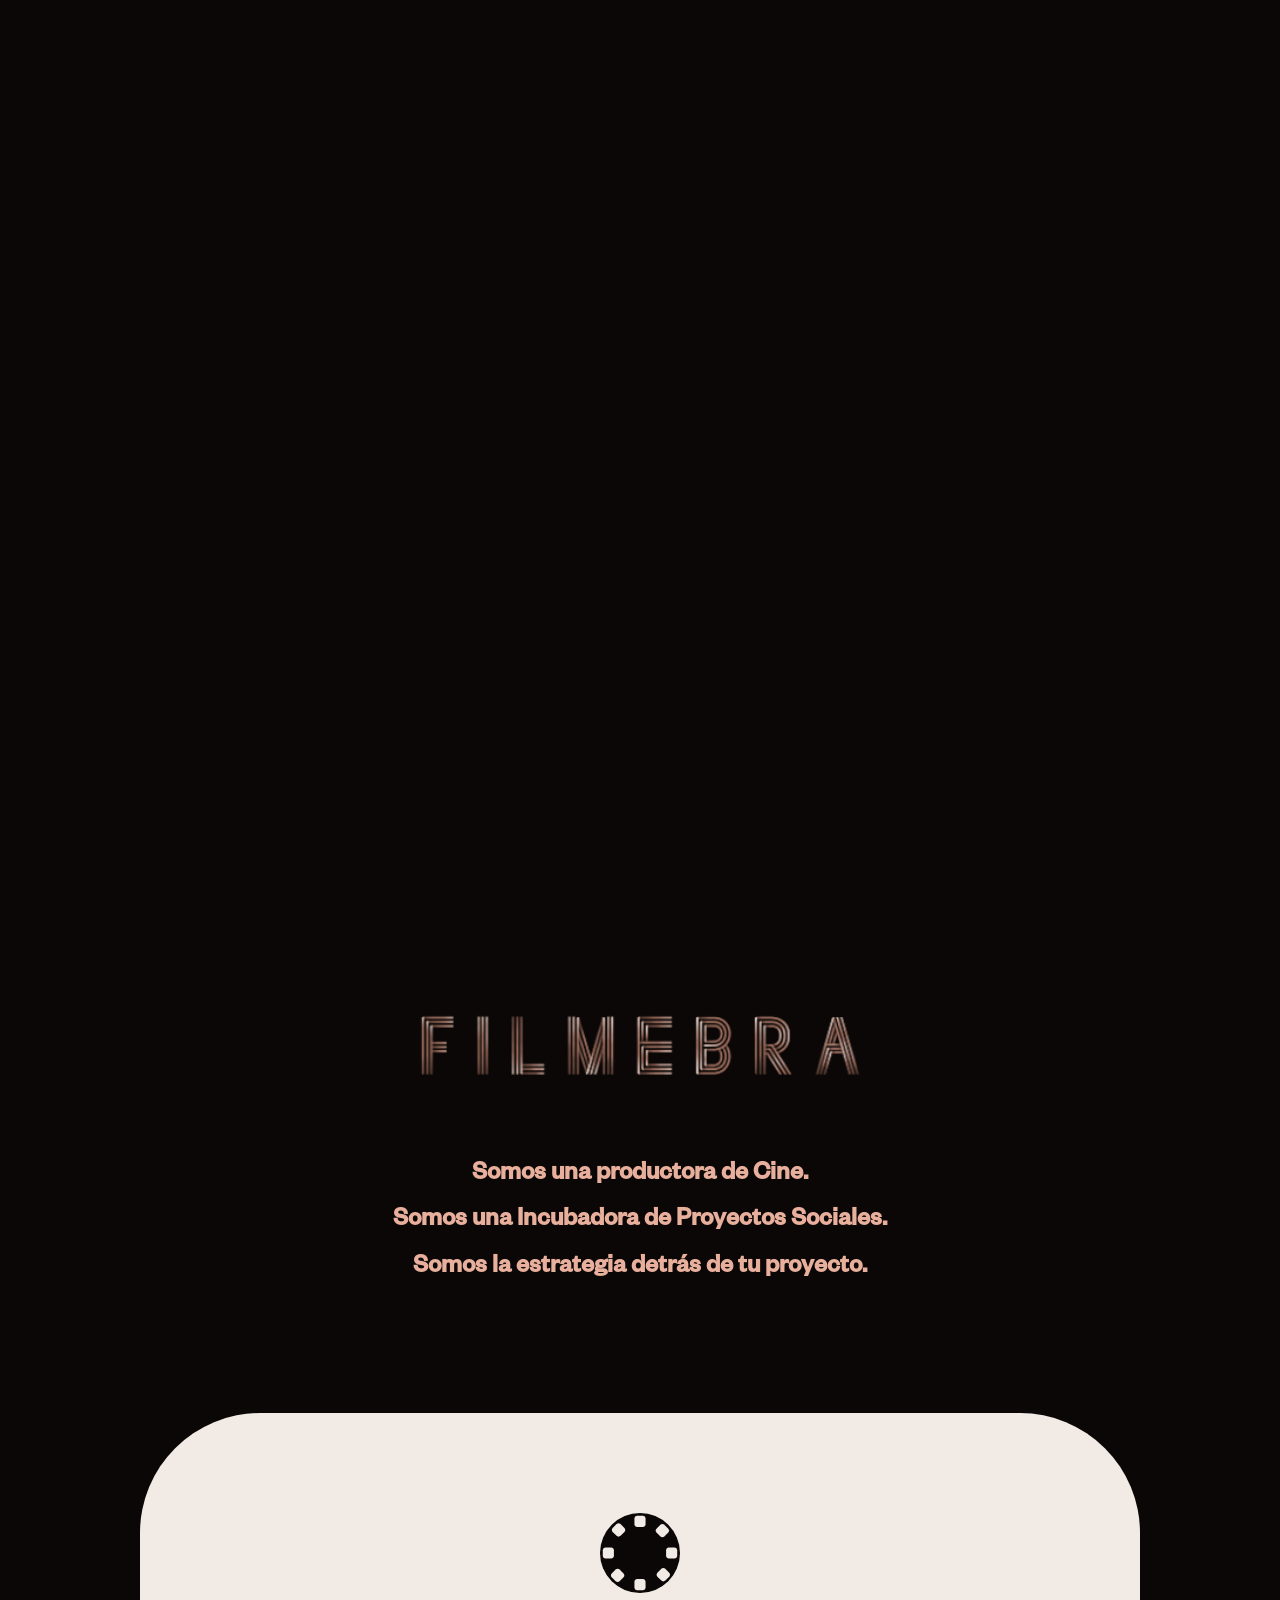
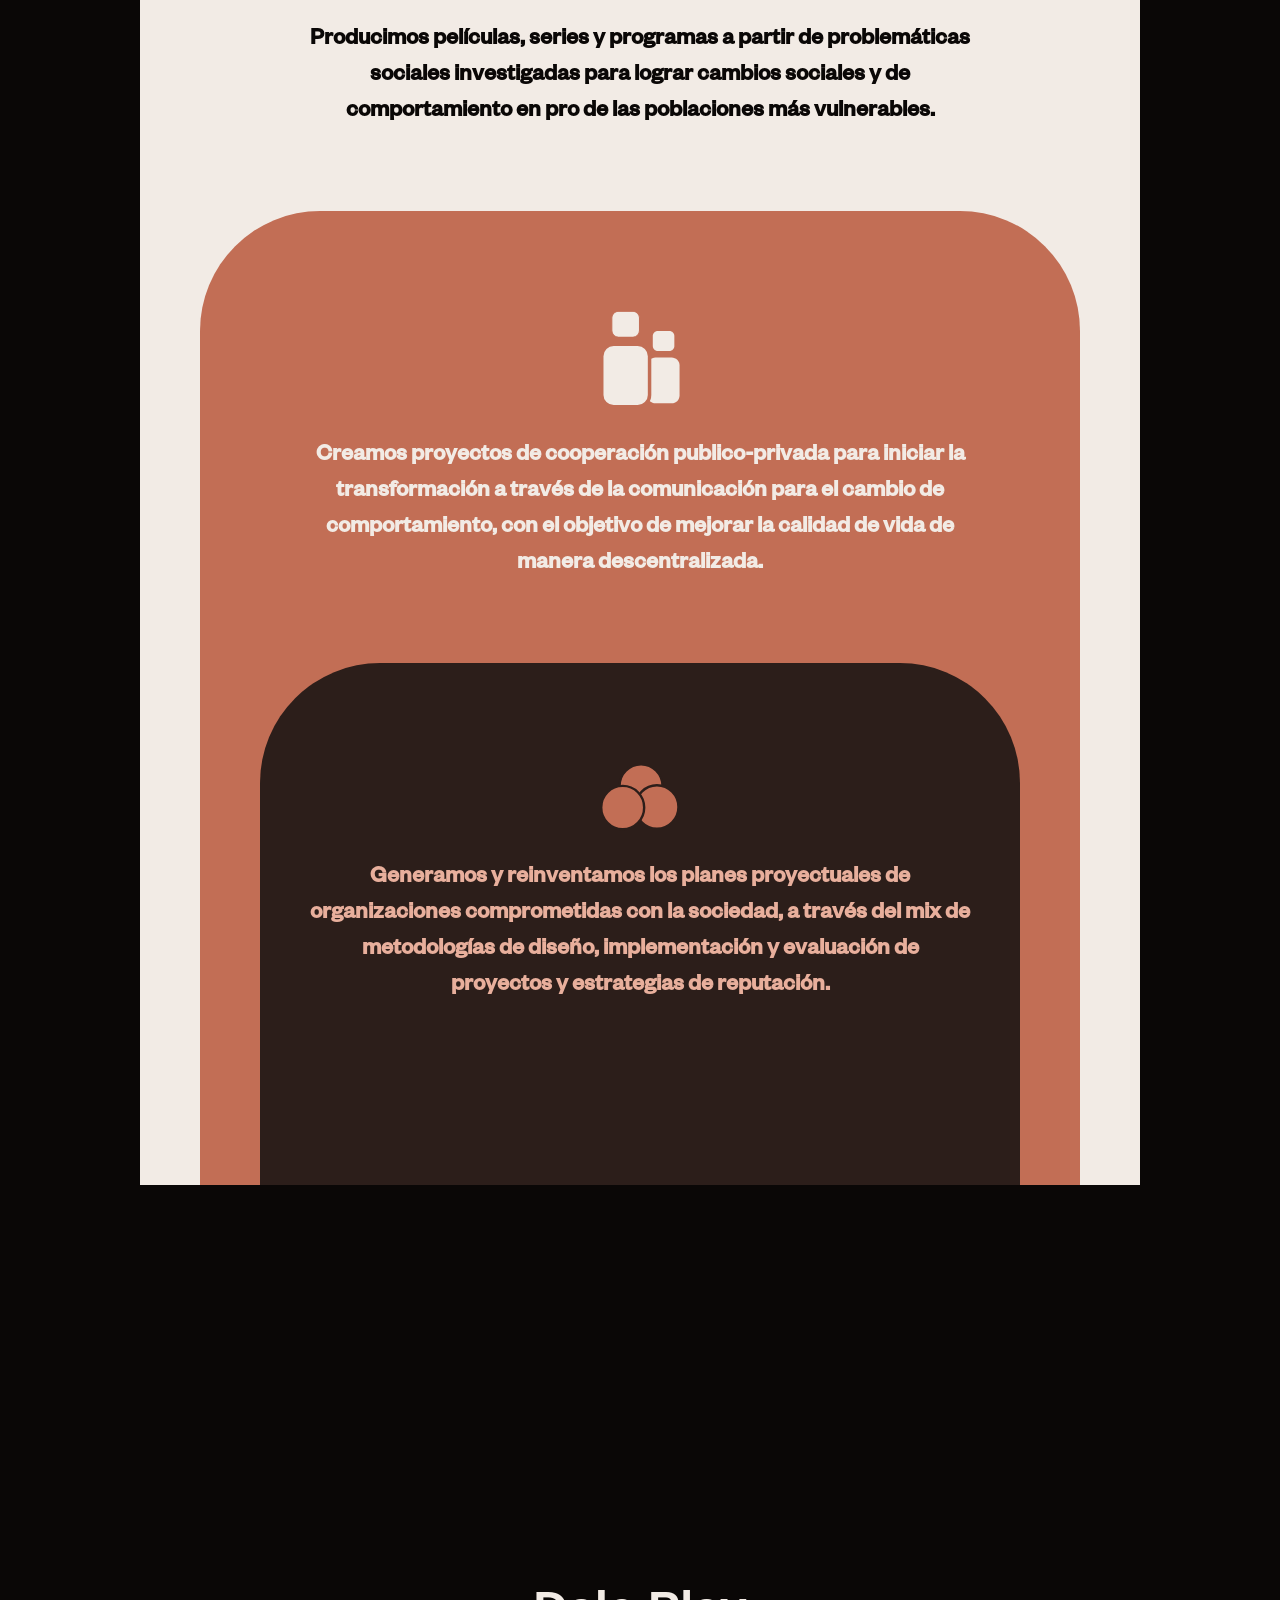
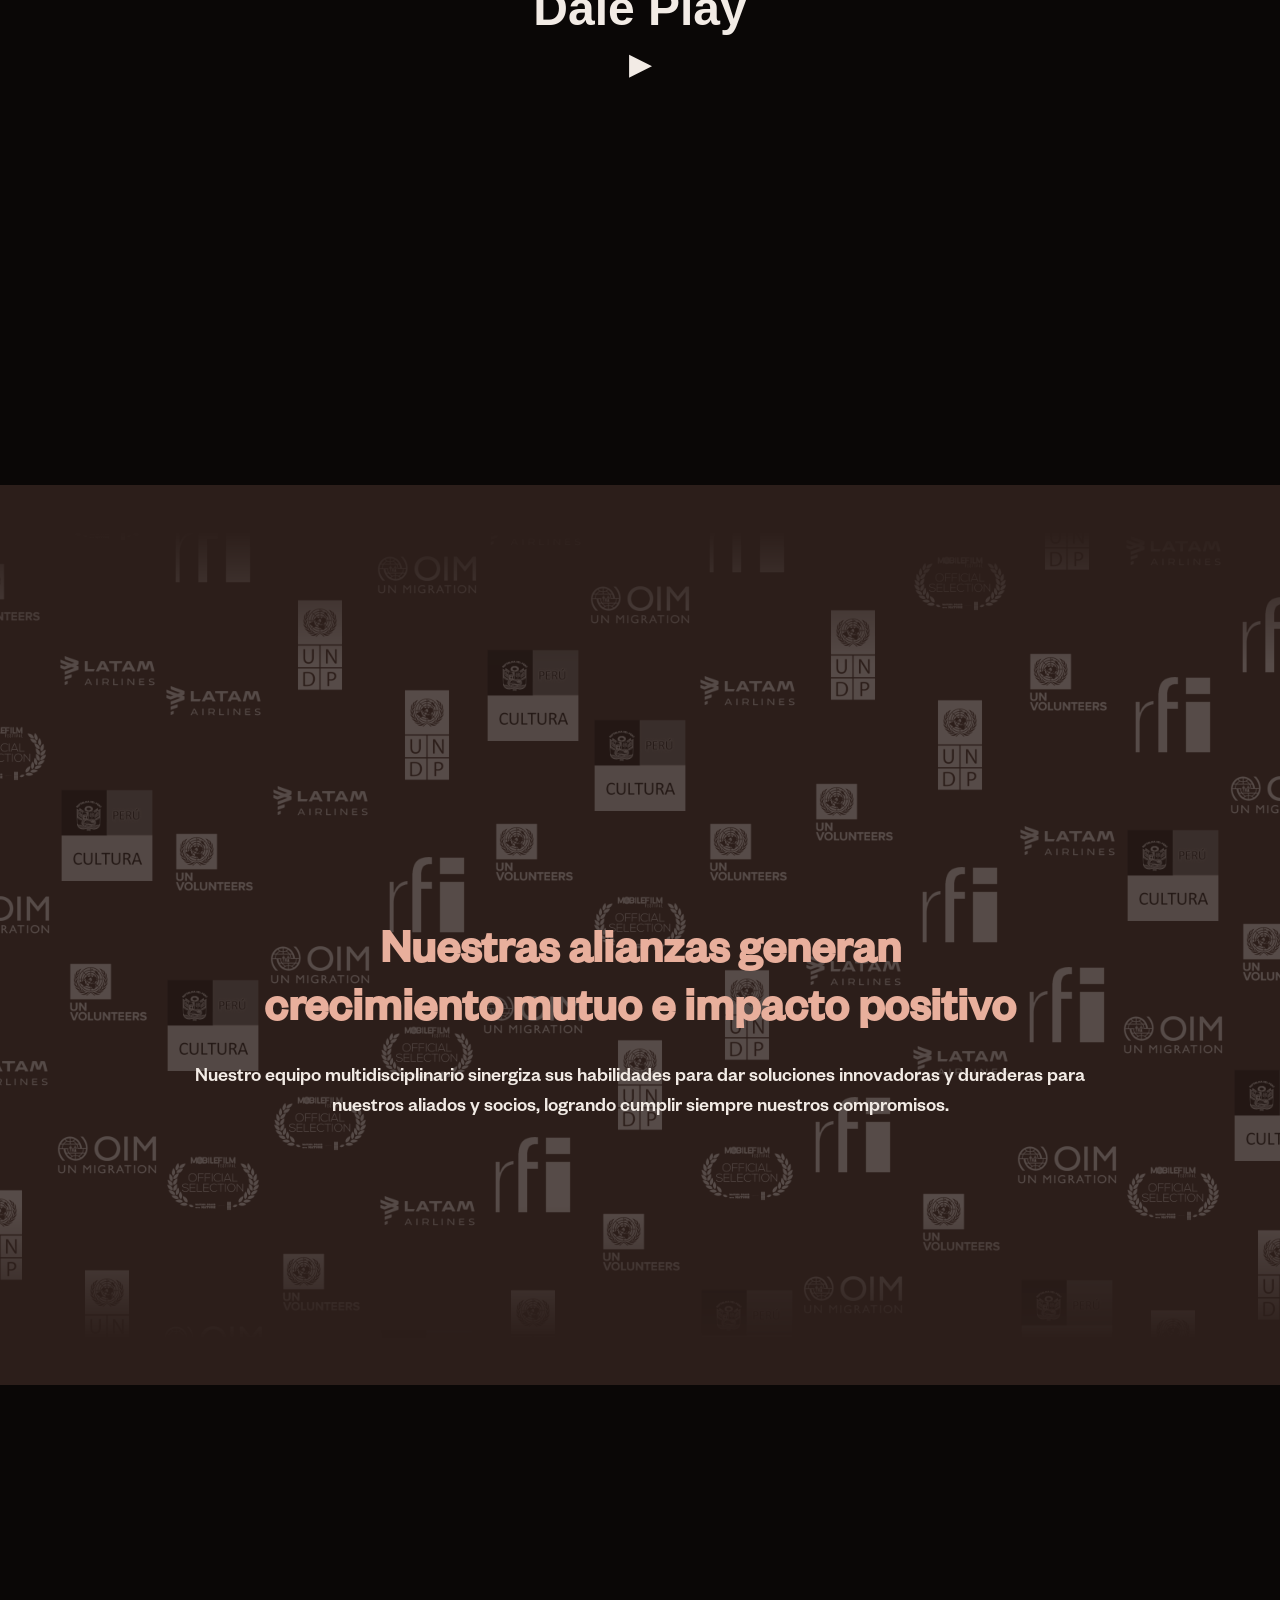
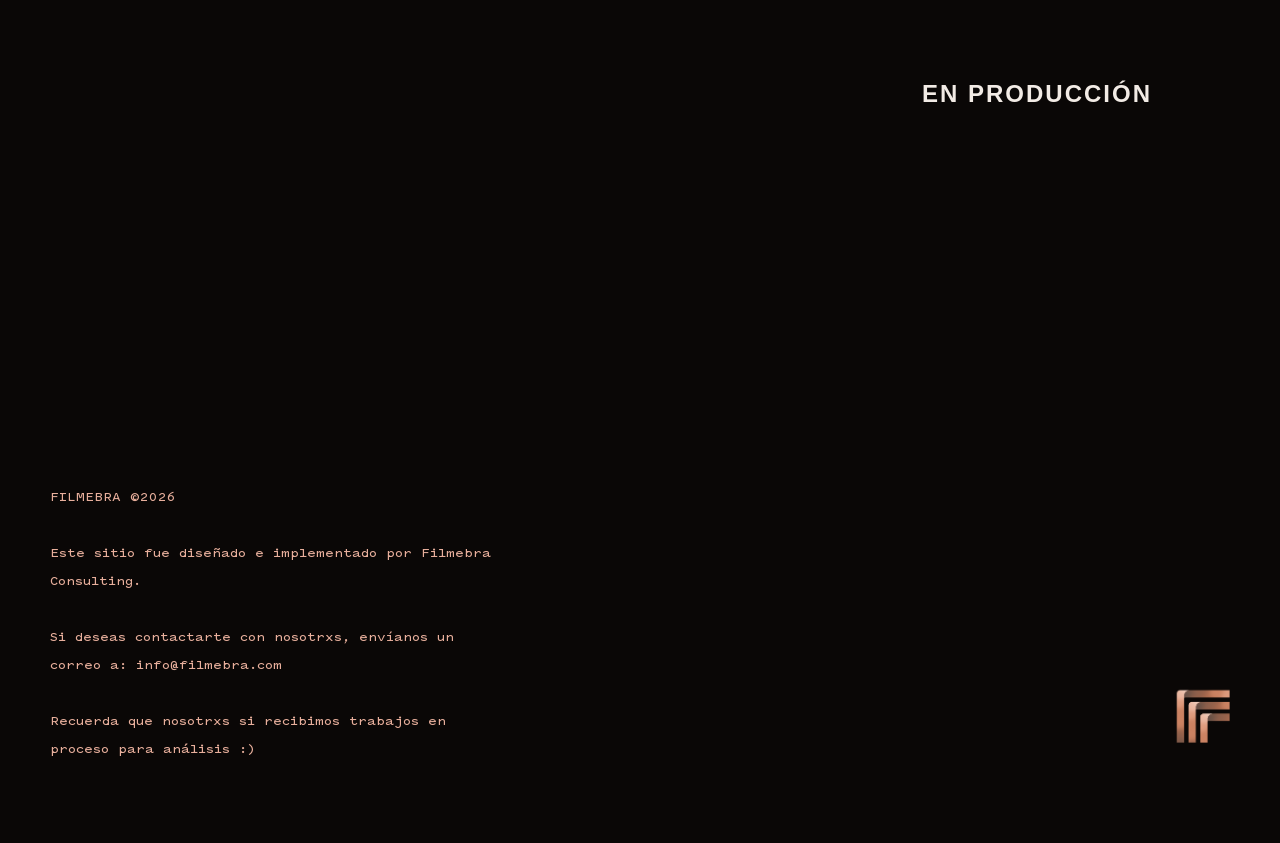
==== index.html @ 4e1dead5 "Update index.html" ====
<!DOCTYPE html>
<html lang="es">
<head>
    <meta charset="UTF-8">
    <meta name="viewport" content="width=device-width, initial-scale=1.0">
    <title>Filmebra</title>
    <link rel="icon" type="image/svg+xml" href="assets/images/logo-filmebra-small.svg">
    <link rel="stylesheet" href="css/style.css">
</head>
<body>

    <!-- S1: Video Loop Animación Logo -->
    <section id="s1" class="fullscreen">
        <video autoplay loop muted playsinline class="bg-video">
            <source src="assets/videos/s1-loop-logo.mp4" type="video/mp4">
        </video>
    </section>

    <!-- S2 y S3: Manifiesto y Cintas Anidadas (Rectángulos redondeados) -->
    <section id="s2-s3">
        <!-- S2 -->
        <div class="s2-content">
            <img src="assets/images/logo-filmebra-largo.svg" alt="Filmebra Logo Principal" class="main-logo-img">
            <div class="s2-text">
                <p>Somos una productora de Cine.</p>
                <p>Somos una Incubadora de Proyectos Sociales.</p>
                <p>Somos la estrategia detrás de tu proyecto.</p>
            </div>
        </div>

        <!-- S3: Las Cintas -->
        <div class="s3-cintas-container">
            <!-- Cinta Blanca (Base) -->
            <div class="cinta white-cinta">
                <div class="cinta-content">
                    <img src="assets/images/icon-reel.svg" alt="Reel" class="spin-icon">
                    <p>Producimos películas, series y programas a partir de problemáticas sociales investigadas para lograr cambios sociales y de comportamiento en pro de las poblaciones más vulnerables.</p>
                </div>
                
                <!-- Cinta Naranja (Vive dentro de la blanca) -->
                <div class="cinta orange-cinta">
                    <div class="cinta-content">
                        <img src="assets/images/icon-people.svg" alt="People" class="static-icon">
                        <p>Creamos proyectos de cooperación publico-privada para iniciar la transformación a través de la comunicación para el cambio de comportamiento, con el objetivo de mejorar la calidad de vida de manera descentralizada.</p>
                    </div>

                    <!-- Cinta Marrón (Vive dentro de la naranja) -->
                    <div class="cinta brown-cinta">
                        <div class="cinta-content pb-extra">
                            <img src="assets/images/icon-circles.svg" alt="Circles" class="static-icon">
                            <p>Generamos y reinventamos los planes proyectuales de organizaciones comprometidas con la sociedad, a través del mix de metodologías de diseño, implementación y evaluación de proyectos y estrategias de reputación.</p>
                        </div>
                    </div>
                </div>
            </div>
        </div>
    </section>

<!-- S4: El Reel Principal -->
<section id="s4" class="fullscreen">
    <div id="s4-overlay" class="reel-overlay">
        <div class="play-button-container">
            <h2 class="play-text">Dale Play</h2>
            <span class="play-icon">▶</span>
        </div>
    </div>
    <!-- Añadimos 'controls' aquí -->
    <video id="reel-video" class="bg-video" playsinline controls>
        <source src="assets/videos/s4-reel.mp4" type="video/mp4">
    </video>
</section>

    <!-- S5: Alianzas (Lluvia de 13 Logos cortados al borde) -->
    <section id="s5">
        <div class="logos-rain-container">
            <div class="rain-track track-1">
                <img src="assets/images/l1.png"><img src="assets/images/l2.png"><img src="assets/images/l3.png"><img src="assets/images/l4.png"><img src="assets/images/l5.png"><img src="assets/images/l6.png"><img src="assets/images/l7.png">
                <img src="assets/images/l1.png"><img src="assets/images/l2.png"><img src="assets/images/l3.png"><img src="assets/images/l4.png"><img src="assets/images/l5.png"><img src="assets/images/l6.png"><img src="assets/images/l7.png">
            </div>
            <div class="rain-track track-2">
                <img src="assets/images/l3.png"><img src="assets/images/l5.png"><img src="assets/images/l7.png"><img src="assets/images/l2.png"><img src="assets/images/l4.png"><img src="assets/images/l6.png"><img src="assets/images/l1.png">
                <img src="assets/images/l3.png"><img src="assets/images/l5.png"><img src="assets/images/l7.png"><img src="assets/images/l2.png"><img src="assets/images/l4.png"><img src="assets/images/l6.png"><img src="assets/images/l1.png">
            </div>
            <div class="rain-track track-3">
                <img src="assets/images/l6.png"><img src="assets/images/l1.png"><img src="assets/images/l5.png"><img src="assets/images/l2.png"><img src="assets/images/l7.png"><img src="assets/images/l3.png"><img src="assets/images/l4.png">
                <img src="assets/images/l6.png"><img src="assets/images/l1.png"><img src="assets/images/l5.png"><img src="assets/images/l2.png"><img src="assets/images/l7.png"><img src="assets/images/l3.png"><img src="assets/images/l4.png">
            </div>
            <div class="rain-track track-4">
                <img src="assets/images/l7.png"><img src="assets/images/l6.png"><img src="assets/images/l5.png"><img src="assets/images/l4.png"><img src="assets/images/l3.png"><img src="assets/images/l2.png"><img src="assets/images/l1.png">
                <img src="assets/images/l7.png"><img src="assets/images/l6.png"><img src="assets/images/l5.png"><img src="assets/images/l4.png"><img src="assets/images/l3.png"><img src="assets/images/l2.png"><img src="assets/images/l1.png">
            </div>
            <div class="rain-track track-5">
                <img src="assets/images/l2.png"><img src="assets/images/l4.png"><img src="assets/images/l6.png"><img src="assets/images/l1.png"><img src="assets/images/l3.png"><img src="assets/images/l5.png"><img src="assets/images/l7.png">
                <img src="assets/images/l2.png"><img src="assets/images/l4.png"><img src="assets/images/l6.png"><img src="assets/images/l1.png"><img src="assets/images/l3.png"><img src="assets/images/l5.png"><img src="assets/images/l7.png">
            </div>
            <div class="rain-track track-6">
                <img src="assets/images/l5.png"><img src="assets/images/l7.png"><img src="assets/images/l2.png"><img src="assets/images/l4.png"><img src="assets/images/l1.png"><img src="assets/images/l6.png"><img src="assets/images/l3.png">
                <img src="assets/images/l5.png"><img src="assets/images/l7.png"><img src="assets/images/l2.png"><img src="assets/images/l4.png"><img src="assets/images/l1.png"><img src="assets/images/l6.png"><img src="assets/images/l3.png">
            </div>
            <div class="rain-track track-7">
                <img src="assets/images/l1.png"><img src="assets/images/l4.png"><img src="assets/images/l7.png"><img src="assets/images/l3.png"><img src="assets/images/l6.png"><img src="assets/images/l2.png"><img src="assets/images/l5.png">
                <img src="assets/images/l1.png"><img src="assets/images/l4.png"><img src="assets/images/l7.png"><img src="assets/images/l3.png"><img src="assets/images/l6.png"><img src="assets/images/l2.png"><img src="assets/images/l5.png">
            </div>
            <div class="rain-track track-8">
                <img src="assets/images/l4.png"><img src="assets/images/l1.png"><img src="assets/images/l5.png"><img src="assets/images/l2.png"><img src="assets/images/l6.png"><img src="assets/images/l3.png"><img src="assets/images/l7.png">
                <img src="assets/images/l4.png"><img src="assets/images/l1.png"><img src="assets/images/l5.png"><img src="assets/images/l2.png"><img src="assets/images/l6.png"><img src="assets/images/l3.png"><img src="assets/images/l7.png">
            </div>
            <div class="rain-track track-9">
                <img src="assets/images/l3.png"><img src="assets/images/l6.png"><img src="assets/images/l2.png"><img src="assets/images/l5.png"><img src="assets/images/l1.png"><img src="assets/images/l4.png"><img src="assets/images/l7.png">
                <img src="assets/images/l3.png"><img src="assets/images/l6.png"><img src="assets/images/l2.png"><img src="assets/images/l5.png"><img src="assets/images/l1.png"><img src="assets/images/l4.png"><img src="assets/images/l7.png">
            </div>
            <div class="rain-track track-10">
                <img src="assets/images/l7.png"><img src="assets/images/l3.png"><img src="assets/images/l6.png"><img src="assets/images/l1.png"><img src="assets/images/l5.png"><img src="assets/images/l2.png"><img src="assets/images/l4.png">
                <img src="assets/images/l7.png"><img src="assets/images/l3.png"><img src="assets/images/l6.png"><img src="assets/images/l1.png"><img src="assets/images/l5.png"><img src="assets/images/l2.png"><img src="assets/images/l4.png">
            </div>
            <div class="rain-track track-11">
                <img src="assets/images/l6.png"><img src="assets/images/l2.png"><img src="assets/images/l5.png"><img src="assets/images/l1.png"><img src="assets/images/l4.png"><img src="assets/images/l7.png"><img src="assets/images/l3.png">
                <img src="assets/images/l6.png"><img src="assets/images/l2.png"><img src="assets/images/l5.png"><img src="assets/images/l1.png"><img src="assets/images/l4.png"><img src="assets/images/l7.png"><img src="assets/images/l3.png">
            </div>
            <div class="rain-track track-12">
                <img src="assets/images/l2.png"><img src="assets/images/l5.png"><img src="assets/images/l1.png"><img src="assets/images/l7.png"><img src="assets/images/l4.png"><img src="assets/images/l3.png"><img src="assets/images/l6.png">
                <img src="assets/images/l2.png"><img src="assets/images/l5.png"><img src="assets/images/l1.png"><img src="assets/images/l7.png"><img src="assets/images/l4.png"><img src="assets/images/l3.png"><img src="assets/images/l6.png">
            </div>
            <div class="rain-track track-13">
                <img src="assets/images/l5.png"><img src="assets/images/l1.png"><img src="assets/images/l4.png"><img src="assets/images/l2.png"><img src="assets/images/l7.png"><img src="assets/images/l6.png"><img src="assets/images/l3.png">
                <img src="assets/images/l5.png"><img src="assets/images/l1.png"><img src="assets/images/l4.png"><img src="assets/images/l2.png"><img src="assets/images/l7.png"><img src="assets/images/l6.png"><img src="assets/images/l3.png">
            </div>
        </div>
        
        <div class="s5-title-container">
            <h2 class="s5-title">Nuestras alianzas generan<br>crecimiento mutuo e impacto positivo</h2>
            <p class="s5-subtitle">Nuestro equipo multidisciplinario sinergiza sus habilidades para dar soluciones innovadoras y duraderas para nuestros aliados y socios, logrando cumplir siempre nuestros compromisos.</p>
        </div>
    </section>

    <!-- S6: Footer y Video -->
    <section id="s6">
        <div id="s6a">
            <video autoplay loop muted playsinline class="bg-video">
                <source src="assets/videos/s6-bts-loop.mp4" type="video/mp4">
            </video>
            <h2 class="en-produccion-text">EN PRODUCCIÓN</h2>
        </div>
        <div id="s6b">
            <div class="footer-content">
                <p>FILMEBRA ©2026<br><br>
                Este sitio fue diseñado e implementado por Filmebra<br>Consulting.<br><br>
                Si deseas contactarte con nosotrxs, envíanos un<br>
                correo a: info@filmebra.com<br><br>
                Recuerda que nosotrxs si recibimos trabajos en<br>proceso para análisis :)</p>
            </div>
            <img src="assets/images/logo-filmebra-small.svg" alt="Filmebra Logo" class="footer-logo">
        </div>
    </section>

    <script src="js/main.js"></script>
</body>
</html>
---- css/style.css ----
/* --- VARIABLES DE COLOR --- */
:root {
    --c-orange: #C26E55;
    --c-peach: #E8AF9C;
    --c-black-dark: #0A0706;
    --c-brown-dark: #2C1E1A;
    --c-cream: #F2EBE5;
}

/* --- IMPORTACIÓN DE FUENTES EXACTAS --- */
@font-face { font-family: 'Founders Grotesk'; src: url('../assets/fonts/FoundersGrotesk-Medium.otf') format('opentype'); font-weight: 500; }
@font-face { font-family: 'Neue Haas Grotesk'; src: url('../assets/fonts/NeueHaasDisplayMediu.ttf') format('truetype'); font-weight: 500; }
@font-face { font-family: 'Pitch Sans'; src: url('../assets/fonts/PitchSans-SemiBold.ttf') format('truetype'); font-weight: 600; }

/* --- RESET Y ESTILOS GLOBALES --- */
* { margin: 0; padding: 0; box-sizing: border-box; }
body {
    background-color: var(--c-black-dark); color: var(--c-cream);
    font-family: 'Founders Grotesk', sans-serif; overflow-x: hidden;
}
.fullscreen { height: 100vh; width: 100vw; position: relative; }
.bg-video { width: 100%; height: 100%; object-fit: cover; }

/* --- S2 y S3: MANIFIESTO Y CINTAS ANIDADAS (RECTÁNGULOS REDONDEADOS) --- */
#s2-s3 { background-color: var(--c-black-dark); text-align: center; padding-top: 10vh; }
.s2-content { margin-bottom: 120px; }

/* Logo S2 más grande y centrado */
.main-logo-img { max-width: 90%; width: 450px; margin-bottom: 50px; display: block; margin-left: auto; margin-right: auto; }

/* Texto S2 proporcionado a tu referencia (más grande y bold) */
.s2-text p { font-size: 26px; line-height: 1.8; color: var(--c-peach); font-weight: 600; }

/* Contenedor un poco más ancho para albergar las cintas rectangulares */
.s3-cintas-container { width: 90%; max-width: 1000px; margin: 0 auto; }

/* LA FORMA: Un borde redondeado fijo crea esquinas curvas pero techo plano (Rectángulo redondeado) */
.cinta { border-radius: 120px 120px 0 0; margin: 0 auto; }

/* Las cintas anidadas con más margen a los lados (120px menos de ancho = 60px de borde lateral por lado) */
.white-cinta { background-color: var(--c-cream); color: var(--c-black-dark); width: 100%; }
.orange-cinta { background-color: var(--c-orange); color: var(--c-cream); width: calc(100% - 120px); }
.brown-cinta { background-color: var(--c-brown-dark); color: var(--c-peach); width: calc(100% - 120px); }

/* Espaciados y Textos internos de S3 más grandes y bold */
.cinta-content { padding: 100px 50px 80px 50px; display: flex; flex-direction: column; align-items: center; text-align: center; }
.cinta-content p { font-size: 24px; line-height: 1.5; font-weight: 600; max-width: 700px; }
.pb-extra { padding-bottom: 180px; }

/* Íconos más grandes (80px) de acuerdo a la referencia */
.spin-icon { width: 80px; margin-bottom: 30px; animation: spin 5s linear infinite; }
.static-icon { width: 80px; margin-bottom: 30px; }

@keyframes spin { 100% { transform: rotate(360deg); } }

/* Ajuste móvil para S3 */
@media (max-width: 768px) {
    .cinta { border-radius: 60px 60px 0 0; }
    .s2-text p { font-size: 20px; }
    .cinta-content p { font-size: 18px; }
    .orange-cinta, .brown-cinta { width: calc(100% - 40px); }
    .cinta-content { padding: 60px 20px 40px 20px; }
}

/* --- S4: EL REEL --- */
#s4 { 
    background-color: var(--c-black-dark); 
    cursor: pointer; 
    position: relative; 
    width: 100vw; 
    height: 100vh; 
}

#s4-overlay {
    position: absolute; 
    top: 0; left: 0; 
    width: 100%; height: 100%;
    background-color: var(--c-black-dark); 
    display: flex; 
    justify-content: center; 
    align-items: center; 
    z-index: 2;
    transition: opacity 0.5s ease-in-out;
    pointer-events: none; /* Esto permite que el clic pase directo al video */
}

.play-button-container { 
    text-align: center; 
    color: var(--c-cream); 
    transition: transform 0.4s ease; 
}

/* El texto recupera su fuente y tamaño original */
.play-text { 
    font-family: 'Neue Haas Grotesk', sans-serif; 
    font-size: 48px; 
    color: var(--c-cream);
}

.play-icon { 
    font-size: 30px; 
    display: block; 
    margin-top: 10px; 
}

#reel-video { 
    width: 100%; 
    height: 100%; 
    object-fit: cover; 
    cursor: pointer;
}

/* --- S5: LLUVIA DE LOGOS TIPO WALLPAPER --- */
#s5 {
    height: 100vh; 
    position: relative; 
    /* CORREGIDO: Usamos el marrón oscuro de tu paleta en lugar del negro */
    background-color: var(--c-brown-dark); 
    display: flex; 
    flex-direction: column; 
    justify-content: center; 
    align-items: center; 
    overflow: hidden;
}

.logos-rain-container {
    position: absolute; top: 0; 
    /* El truco de las 13 columnas cortadas */
    width: calc(100vw + 100px); left: -50px;
    height: 100%;
    display: flex; justify-content: space-between; 
    /* Aumenté un poco la opacidad a 0.2 para que se noten más los logos como en tu referencia */
    opacity: 0.2; 
    /* El difuminado para que no se vea el borde donde nacen/mueren los logos */
    -webkit-mask-image: linear-gradient(to bottom, transparent 5%, black 20%, black 80%, transparent 95%);
    mask-image: linear-gradient(to bottom, transparent 5%, black 20%, black 80%, transparent 95%);
}

.rain-track { display: flex; flex-direction: column; width: 100px; animation: fall linear infinite; }
.rain-track img { width: 100%; margin-bottom: 60px; }

.track-1 { animation-duration: 35s; margin-top: -100px; }
.track-2 { animation-duration: 42s; margin-top: -20px; }
.track-3 { animation-duration: 28s; margin-top: -150px; }
.track-4 { animation-duration: 38s; margin-top: -50px; }
.track-5 { animation-duration: 45s; margin-top: -120px; }
.track-6 { animation-duration: 32s; margin-top: 0px; }
.track-7 { animation-duration: 40s; margin-top: -90px; }
.track-8 { animation-duration: 30s; margin-top: -160px; }
.track-9 { animation-duration: 36s; margin-top: -40px; }
.track-10 { animation-duration: 43s; margin-top: -110px; }
.track-11 { animation-duration: 33s; margin-top: -10px; }
.track-12 { animation-duration: 39s; margin-top: -140px; }
.track-13 { animation-duration: 34s; margin-top: -60px; }

@keyframes fall { 0% { transform: translateY(-50%); } 100% { transform: translateY(0%); } }

.s5-title-container { position: relative; z-index: 10; text-align: center; width: 80%; max-width: 900px; margin-top: 20vh; }
.s5-title { font-family: 'Founders Grotesk', sans-serif; font-size: 48px; color: var(--c-peach); margin-bottom: 20px; }
.s5-subtitle { font-family: 'Founders Grotesk', sans-serif; font-size: 20px; color: var(--c-cream); font-weight: 500; line-height: 1.5; }

@media (max-width: 768px) {
    .logos-rain-container { width: calc(100vw + 60px); left: -30px; }
    .rain-track { width: 60px; }
}

/* --- S6: FOOTER --- */
#s6a { height: 618px; position: relative; }
.en-produccion-text {
    position: absolute; right: 10%; top: 50%; transform: translateY(-50%);
    font-family: 'Neue Haas Grotesk', sans-serif; font-size: 24px; color: var(--c-cream); letter-spacing: 2px;
}

#s6b {
    background-color: var(--c-black-dark); padding: 80px 50px;
    display: flex; justify-content: space-between; align-items: flex-end;
}
.footer-content { font-family: 'Pitch Sans', sans-serif; font-size: 14px; color: var(--c-peach); line-height: 2; }
.footer-logo { width: 60px; margin-bottom: 20px; }

@media (max-width: 768px) {
    #s6b { flex-direction: column-reverse; align-items: flex-start; padding: 40px 30px; }
    .footer-logo { margin-bottom: 40px; margin-top: 20px; }
    .en-produccion-text { right: 5%; font-size: 18px; }
}
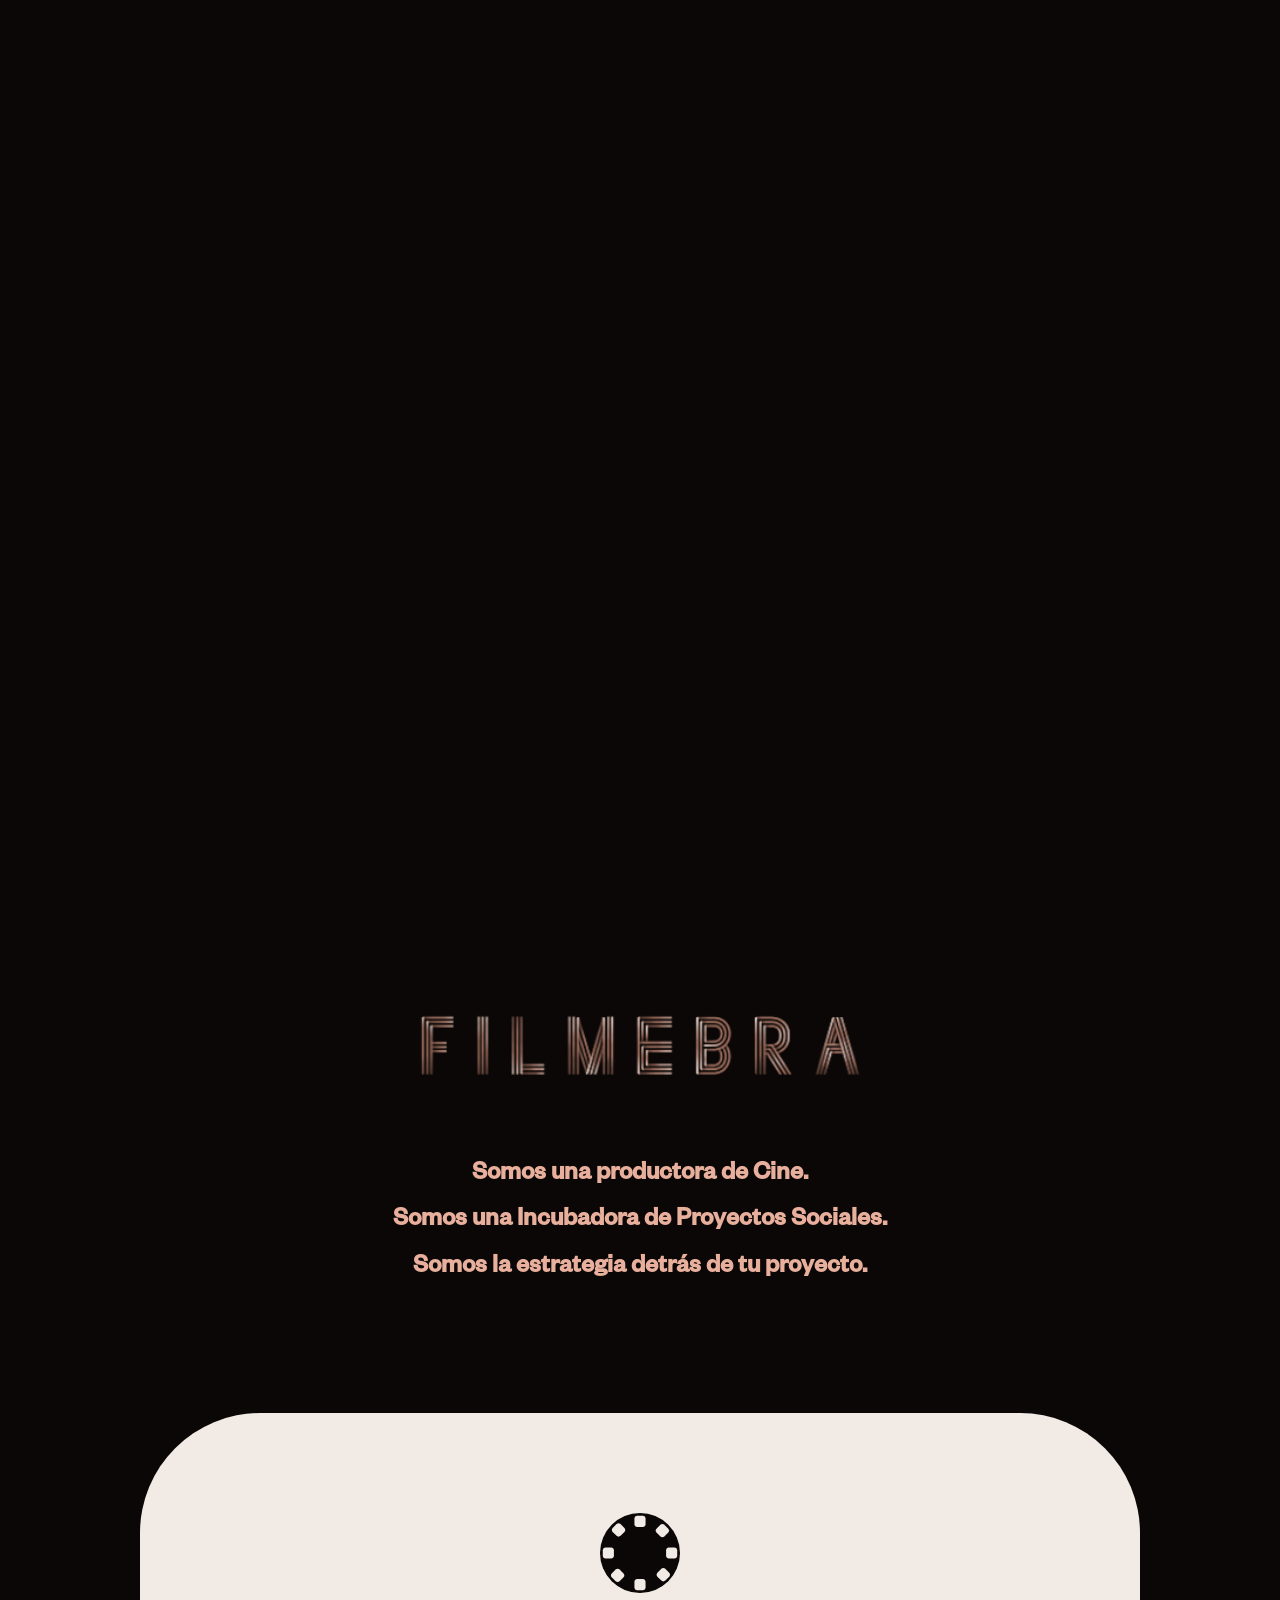
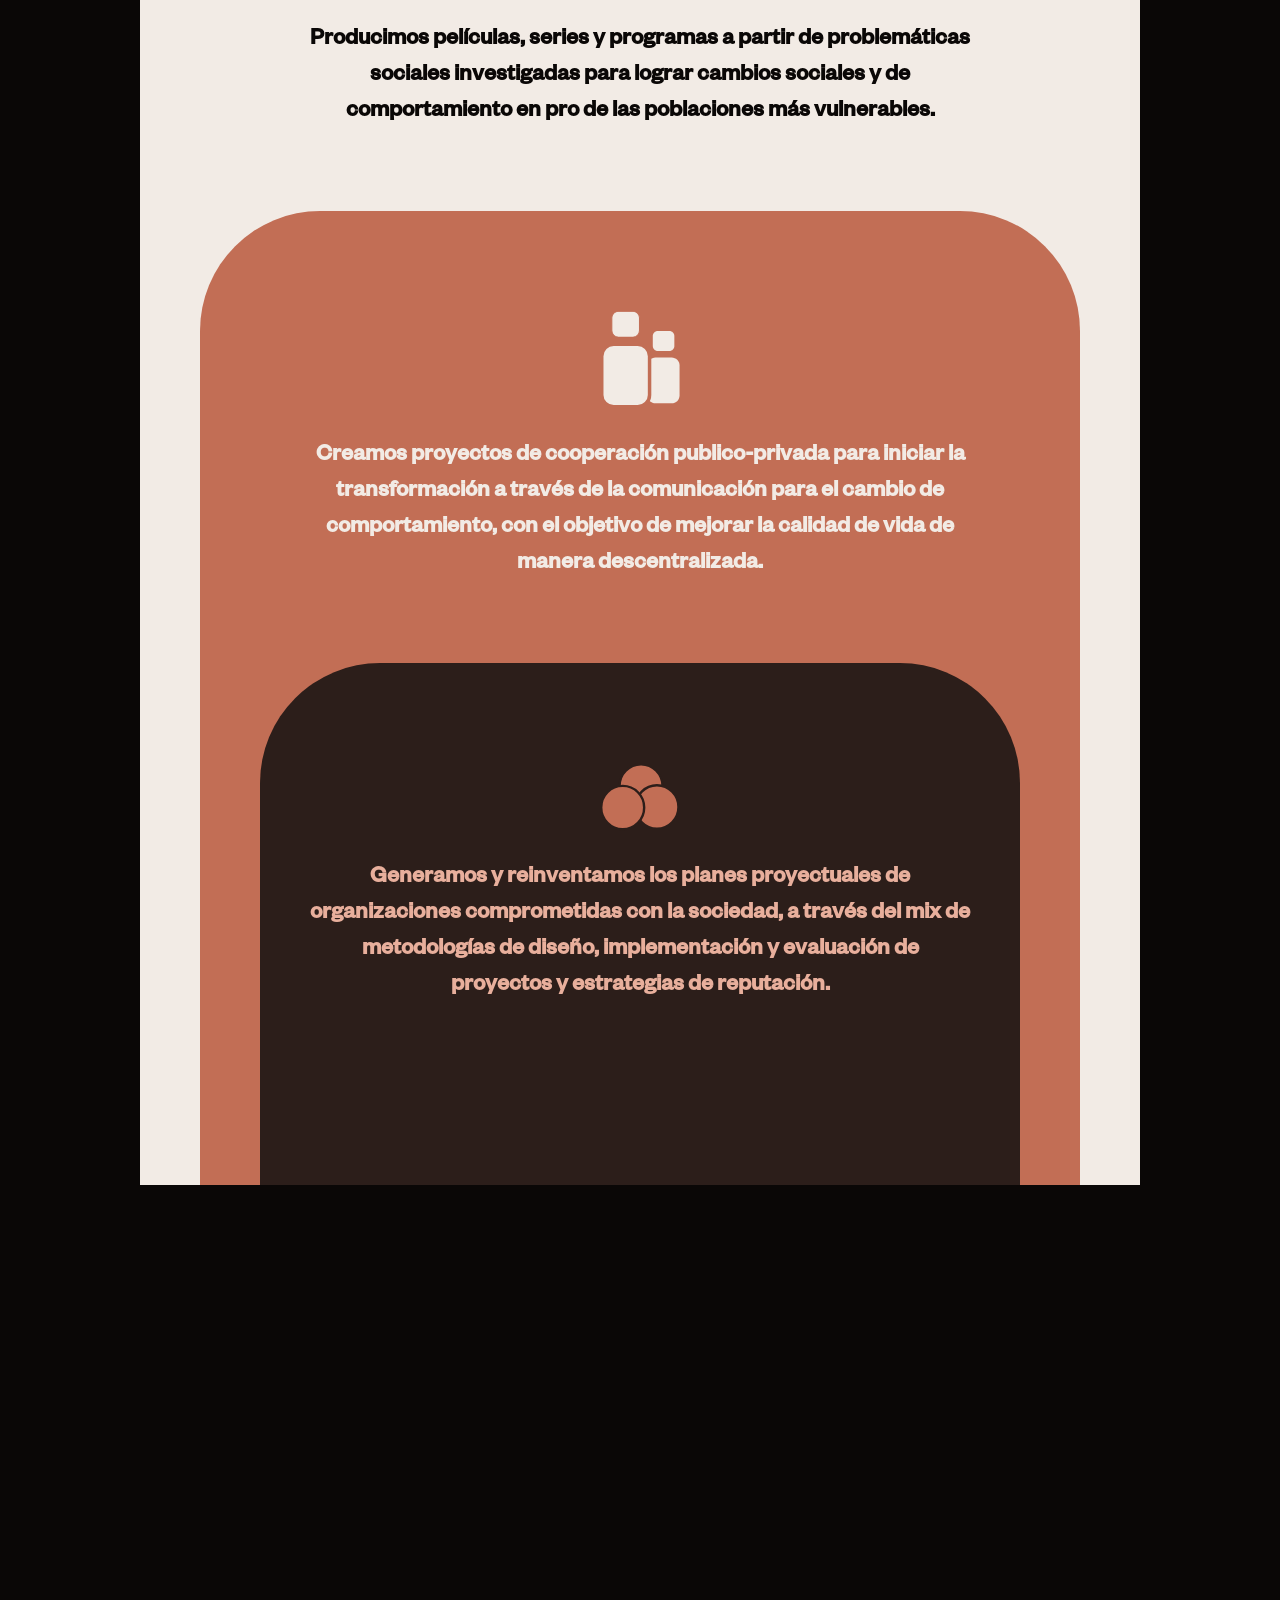
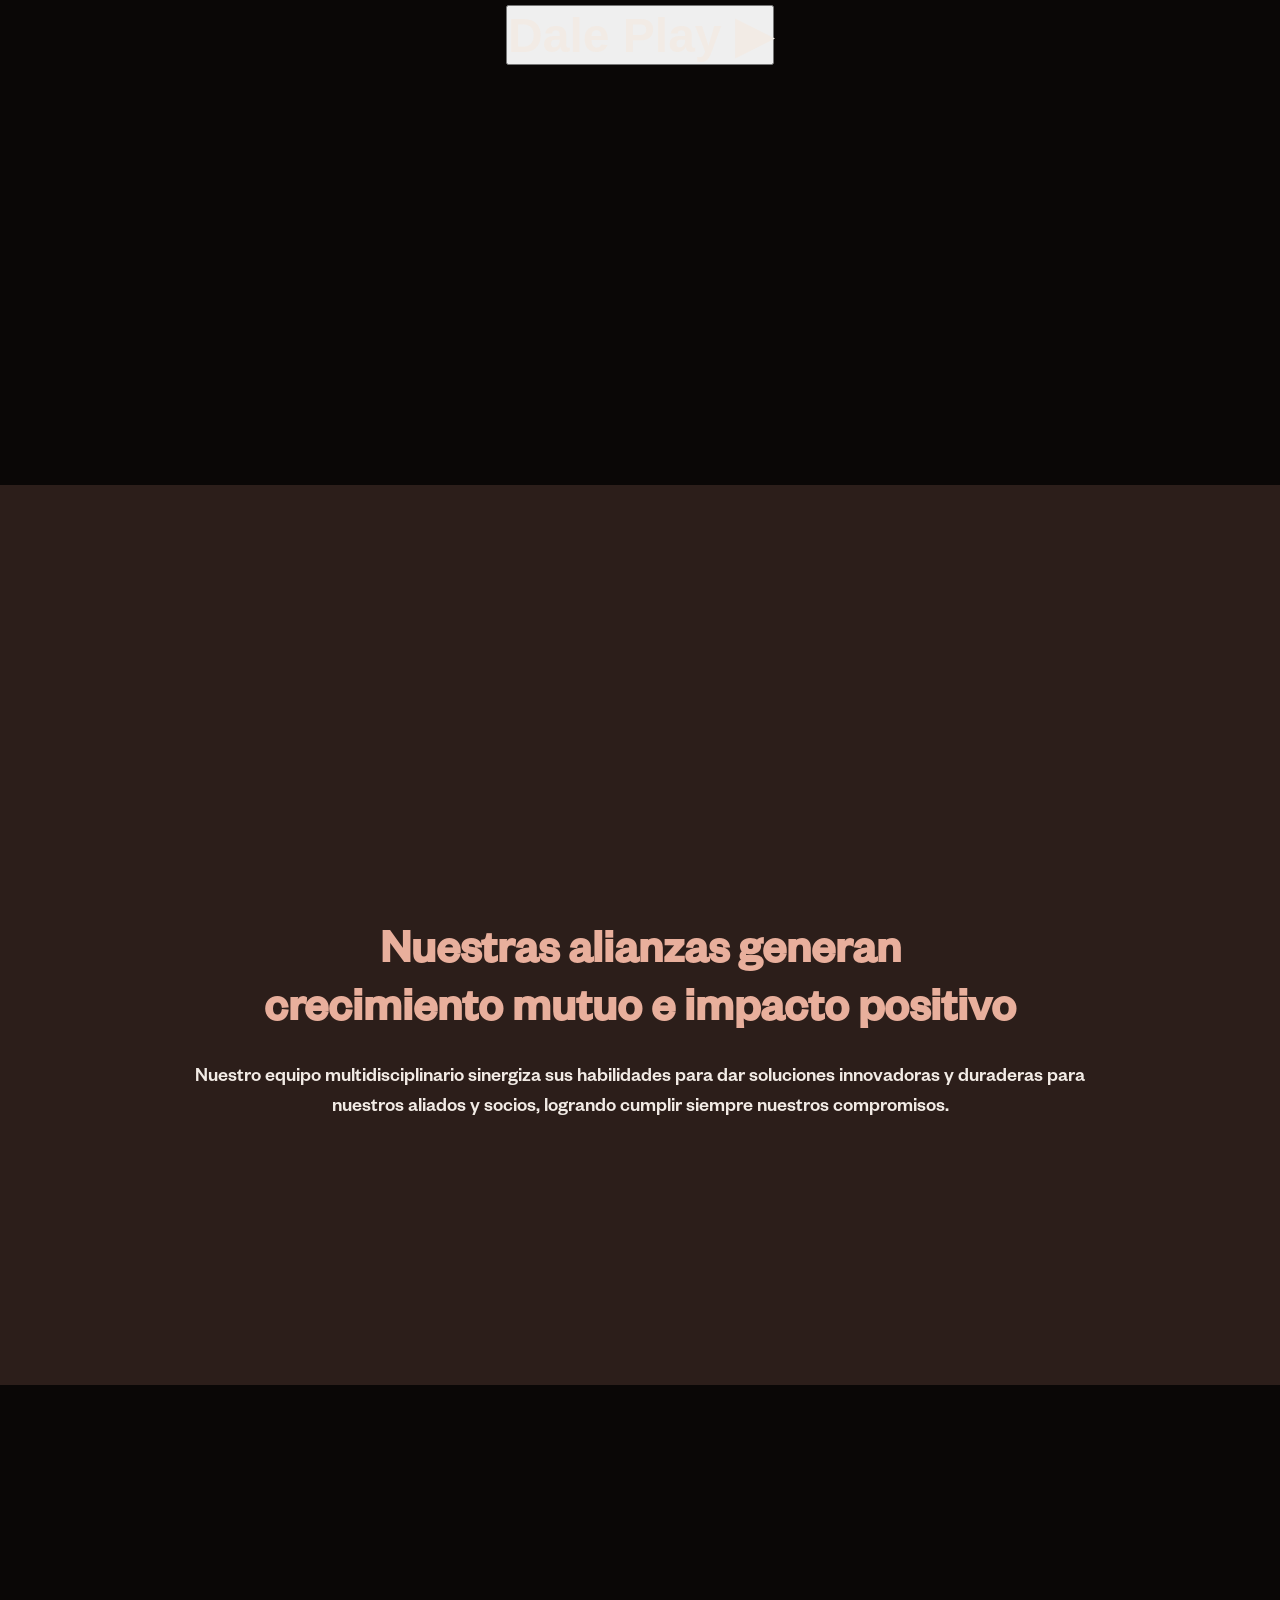
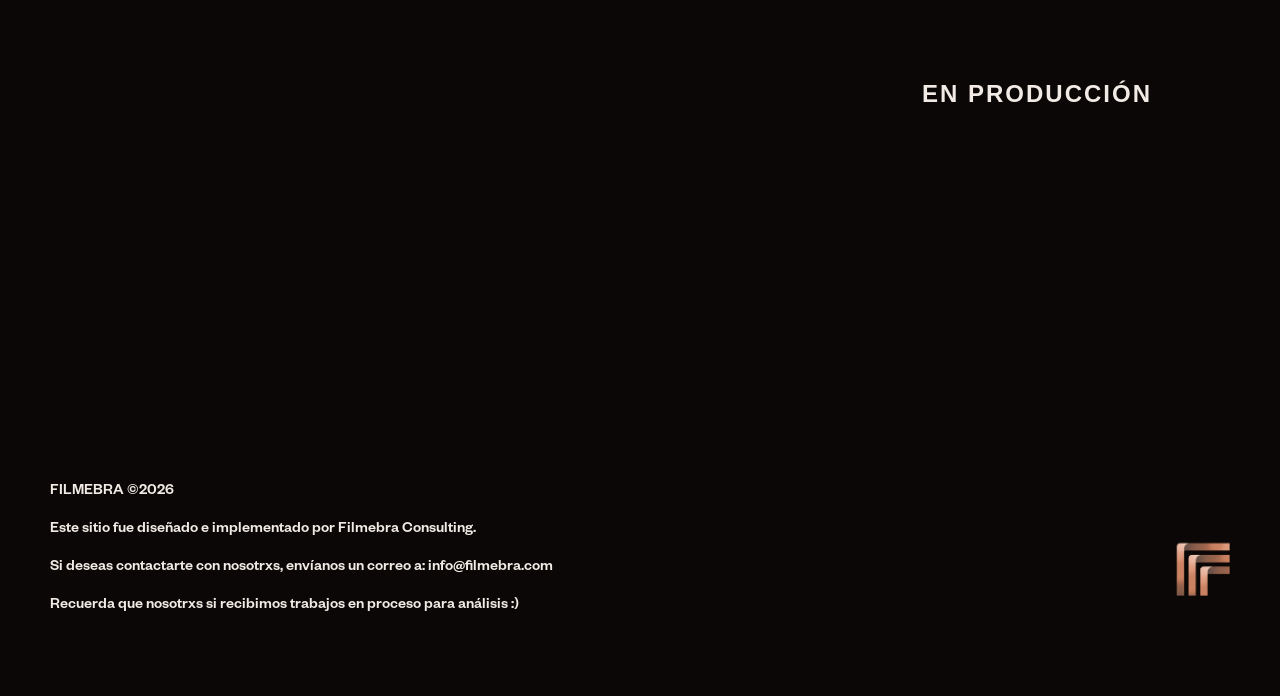
==== commit b8722288: "Update index.html" ====
--- a/index.html
+++ b/index.html
@@ -9,45 +9,35 @@
 </head>
 <body>
 
-    <!-- S1: Video Loop Animación Logo -->
     <section id="s1" class="fullscreen">
         <video autoplay loop muted playsinline class="bg-video">
             <source src="assets/videos/s1-loop-logo.mp4" type="video/mp4">
         </video>
     </section>
 
-    <!-- S2 y S3: Manifiesto y Cintas Anidadas (Rectángulos redondeados) -->
     <section id="s2-s3">
-        <!-- S2 -->
-        <div class="s2-content">
-            <img src="assets/images/logo-filmebra-largo.svg" alt="Filmebra Logo Principal" class="main-logo-img">
+        <div class="s2-content reveal">
+            <img src="assets/images/logo-filmebra-largo.svg" alt="Filmebra" class="main-logo-img">
             <div class="s2-text">
                 <p>Somos una productora de Cine.</p>
                 <p>Somos una Incubadora de Proyectos Sociales.</p>
                 <p>Somos la estrategia detrás de tu proyecto.</p>
             </div>
         </div>
-
-        <!-- S3: Las Cintas -->
         <div class="s3-cintas-container">
-            <!-- Cinta Blanca (Base) -->
-            <div class="cinta white-cinta">
+            <div class="cinta white-cinta reveal">
                 <div class="cinta-content">
-                    <img src="assets/images/icon-reel.svg" alt="Reel" class="spin-icon">
+                    <img src="assets/images/icon-reel.svg" class="spin-icon">
                     <p>Producimos películas, series y programas a partir de problemáticas sociales investigadas para lograr cambios sociales y de comportamiento en pro de las poblaciones más vulnerables.</p>
                 </div>
-                
-                <!-- Cinta Naranja (Vive dentro de la blanca) -->
-                <div class="cinta orange-cinta">
+                <div class="cinta orange-cinta reveal">
                     <div class="cinta-content">
-                        <img src="assets/images/icon-people.svg" alt="People" class="static-icon">
+                        <img src="assets/images/icon-people.svg" class="static-icon">
                         <p>Creamos proyectos de cooperación publico-privada para iniciar la transformación a través de la comunicación para el cambio de comportamiento, con el objetivo de mejorar la calidad de vida de manera descentralizada.</p>
                     </div>
-
-                    <!-- Cinta Marrón (Vive dentro de la naranja) -->
-                    <div class="cinta brown-cinta">
+                    <div class="cinta brown-cinta reveal">
                         <div class="cinta-content pb-extra">
-                            <img src="assets/images/icon-circles.svg" alt="Circles" class="static-icon">
+                            <img src="assets/images/icon-circles.svg" class="static-icon">
                             <p>Generamos y reinventamos los planes proyectuales de organizaciones comprometidas con la sociedad, a través del mix de metodologías de diseño, implementación y evaluación de proyectos y estrategias de reputación.</p>
                         </div>
                     </div>
@@ -56,103 +46,39 @@
         </div>
     </section>
 
-<!-- S4: El Reel Principal -->
-<section id="s4" class="fullscreen">
-    <div id="s4-overlay" class="reel-overlay">
-        <div class="play-button-container">
-            <h2 class="play-text">Dale Play</h2>
-            <span class="play-icon">▶</span>
+    <section id="s4" class="fullscreen">
+        <div id="s4-overlay" class="reel-overlay">
+            <button id="play-button" class="btn-play">
+                <h2 class="play-text">Dale Play ▶</h2>
+            </button>
         </div>
-    </div>
-    <!-- Añadimos 'controls' aquí -->
-    <video id="reel-video" class="bg-video" playsinline controls>
-        <source src="assets/videos/s4-reel.mp4" type="video/mp4">
-    </video>
-</section>
+        <video id="reel-video" class="bg-video" playsinline>
+            <source src="assets/videos/s4-reel.mp4" type="video/mp4">
+        </video>
+    </section>
 
-    <!-- S5: Alianzas (Lluvia de 13 Logos cortados al borde) -->
     <section id="s5">
         <div class="logos-rain-container">
-            <div class="rain-track track-1">
-                <img src="assets/images/l1.png"><img src="assets/images/l2.png"><img src="assets/images/l3.png"><img src="assets/images/l4.png"><img src="assets/images/l5.png"><img src="assets/images/l6.png"><img src="assets/images/l7.png">
-                <img src="assets/images/l1.png"><img src="assets/images/l2.png"><img src="assets/images/l3.png"><img src="assets/images/l4.png"><img src="assets/images/l5.png"><img src="assets/images/l6.png"><img src="assets/images/l7.png">
-            </div>
-            <div class="rain-track track-2">
-                <img src="assets/images/l3.png"><img src="assets/images/l5.png"><img src="assets/images/l7.png"><img src="assets/images/l2.png"><img src="assets/images/l4.png"><img src="assets/images/l6.png"><img src="assets/images/l1.png">
-                <img src="assets/images/l3.png"><img src="assets/images/l5.png"><img src="assets/images/l7.png"><img src="assets/images/l2.png"><img src="assets/images/l4.png"><img src="assets/images/l6.png"><img src="assets/images/l1.png">
-            </div>
-            <div class="rain-track track-3">
-                <img src="assets/images/l6.png"><img src="assets/images/l1.png"><img src="assets/images/l5.png"><img src="assets/images/l2.png"><img src="assets/images/l7.png"><img src="assets/images/l3.png"><img src="assets/images/l4.png">
-                <img src="assets/images/l6.png"><img src="assets/images/l1.png"><img src="assets/images/l5.png"><img src="assets/images/l2.png"><img src="assets/images/l7.png"><img src="assets/images/l3.png"><img src="assets/images/l4.png">
-            </div>
-            <div class="rain-track track-4">
-                <img src="assets/images/l7.png"><img src="assets/images/l6.png"><img src="assets/images/l5.png"><img src="assets/images/l4.png"><img src="assets/images/l3.png"><img src="assets/images/l2.png"><img src="assets/images/l1.png">
-                <img src="assets/images/l7.png"><img src="assets/images/l6.png"><img src="assets/images/l5.png"><img src="assets/images/l4.png"><img src="assets/images/l3.png"><img src="assets/images/l2.png"><img src="assets/images/l1.png">
-            </div>
-            <div class="rain-track track-5">
-                <img src="assets/images/l2.png"><img src="assets/images/l4.png"><img src="assets/images/l6.png"><img src="assets/images/l1.png"><img src="assets/images/l3.png"><img src="assets/images/l5.png"><img src="assets/images/l7.png">
-                <img src="assets/images/l2.png"><img src="assets/images/l4.png"><img src="assets/images/l6.png"><img src="assets/images/l1.png"><img src="assets/images/l3.png"><img src="assets/images/l5.png"><img src="assets/images/l7.png">
-            </div>
-            <div class="rain-track track-6">
-                <img src="assets/images/l5.png"><img src="assets/images/l7.png"><img src="assets/images/l2.png"><img src="assets/images/l4.png"><img src="assets/images/l1.png"><img src="assets/images/l6.png"><img src="assets/images/l3.png">
-                <img src="assets/images/l5.png"><img src="assets/images/l7.png"><img src="assets/images/l2.png"><img src="assets/images/l4.png"><img src="assets/images/l1.png"><img src="assets/images/l6.png"><img src="assets/images/l3.png">
-            </div>
-            <div class="rain-track track-7">
-                <img src="assets/images/l1.png"><img src="assets/images/l4.png"><img src="assets/images/l7.png"><img src="assets/images/l3.png"><img src="assets/images/l6.png"><img src="assets/images/l2.png"><img src="assets/images/l5.png">
-                <img src="assets/images/l1.png"><img src="assets/images/l4.png"><img src="assets/images/l7.png"><img src="assets/images/l3.png"><img src="assets/images/l6.png"><img src="assets/images/l2.png"><img src="assets/images/l5.png">
-            </div>
-            <div class="rain-track track-8">
-                <img src="assets/images/l4.png"><img src="assets/images/l1.png"><img src="assets/images/l5.png"><img src="assets/images/l2.png"><img src="assets/images/l6.png"><img src="assets/images/l3.png"><img src="assets/images/l7.png">
-                <img src="assets/images/l4.png"><img src="assets/images/l1.png"><img src="assets/images/l5.png"><img src="assets/images/l2.png"><img src="assets/images/l6.png"><img src="assets/images/l3.png"><img src="assets/images/l7.png">
-            </div>
-            <div class="rain-track track-9">
-                <img src="assets/images/l3.png"><img src="assets/images/l6.png"><img src="assets/images/l2.png"><img src="assets/images/l5.png"><img src="assets/images/l1.png"><img src="assets/images/l4.png"><img src="assets/images/l7.png">
-                <img src="assets/images/l3.png"><img src="assets/images/l6.png"><img src="assets/images/l2.png"><img src="assets/images/l5.png"><img src="assets/images/l1.png"><img src="assets/images/l4.png"><img src="assets/images/l7.png">
-            </div>
-            <div class="rain-track track-10">
-                <img src="assets/images/l7.png"><img src="assets/images/l3.png"><img src="assets/images/l6.png"><img src="assets/images/l1.png"><img src="assets/images/l5.png"><img src="assets/images/l2.png"><img src="assets/images/l4.png">
-                <img src="assets/images/l7.png"><img src="assets/images/l3.png"><img src="assets/images/l6.png"><img src="assets/images/l1.png"><img src="assets/images/l5.png"><img src="assets/images/l2.png"><img src="assets/images/l4.png">
-            </div>
-            <div class="rain-track track-11">
-                <img src="assets/images/l6.png"><img src="assets/images/l2.png"><img src="assets/images/l5.png"><img src="assets/images/l1.png"><img src="assets/images/l4.png"><img src="assets/images/l7.png"><img src="assets/images/l3.png">
-                <img src="assets/images/l6.png"><img src="assets/images/l2.png"><img src="assets/images/l5.png"><img src="assets/images/l1.png"><img src="assets/images/l4.png"><img src="assets/images/l7.png"><img src="assets/images/l3.png">
-            </div>
-            <div class="rain-track track-12">
-                <img src="assets/images/l2.png"><img src="assets/images/l5.png"><img src="assets/images/l1.png"><img src="assets/images/l7.png"><img src="assets/images/l4.png"><img src="assets/images/l3.png"><img src="assets/images/l6.png">
-                <img src="assets/images/l2.png"><img src="assets/images/l5.png"><img src="assets/images/l1.png"><img src="assets/images/l7.png"><img src="assets/images/l4.png"><img src="assets/images/l3.png"><img src="assets/images/l6.png">
-            </div>
-            <div class="rain-track track-13">
-                <img src="assets/images/l5.png"><img src="assets/images/l1.png"><img src="assets/images/l4.png"><img src="assets/images/l2.png"><img src="assets/images/l7.png"><img src="assets/images/l6.png"><img src="assets/images/l3.png">
-                <img src="assets/images/l5.png"><img src="assets/images/l1.png"><img src="assets/images/l4.png"><img src="assets/images/l2.png"><img src="assets/images/l7.png"><img src="assets/images/l6.png"><img src="assets/images/l3.png">
-            </div>
+            <!-- (Tu código de 13 tracks de logos aquí) -->
         </div>
-        
-        <div class="s5-title-container">
+        <div class="s5-title-container reveal">
             <h2 class="s5-title">Nuestras alianzas generan<br>crecimiento mutuo e impacto positivo</h2>
             <p class="s5-subtitle">Nuestro equipo multidisciplinario sinergiza sus habilidades para dar soluciones innovadoras y duraderas para nuestros aliados y socios, logrando cumplir siempre nuestros compromisos.</p>
         </div>
     </section>
 
-    <!-- S6: Footer y Video -->
     <section id="s6">
         <div id="s6a">
-            <video autoplay loop muted playsinline class="bg-video">
-                <source src="assets/videos/s6-bts-loop.mp4" type="video/mp4">
-            </video>
-            <h2 class="en-produccion-text">EN PRODUCCIÓN</h2>
+            <video autoplay loop muted playsinline class="bg-video"><source src="assets/videos/s6-bts-loop.mp4" type="video/mp4"></video>
+            <h2 class="en-produccion-text reveal">EN PRODUCCIÓN</h2>
         </div>
         <div id="s6b">
-            <div class="footer-content">
-                <p>FILMEBRA ©2026<br><br>
-                Este sitio fue diseñado e implementado por Filmebra<br>Consulting.<br><br>
-                Si deseas contactarte con nosotrxs, envíanos un<br>
-                correo a: info@filmebra.com<br><br>
-                Recuerda que nosotrxs si recibimos trabajos en<br>proceso para análisis :)</p>
+            <div class="footer-card reveal">
+                <p>FILMEBRA ©2026<br><br>Este sitio fue diseñado e implementado por Filmebra Consulting.<br><br>Si deseas contactarte con nosotrxs, envíanos un correo a: info@filmebra.com<br><br>Recuerda que nosotrxs si recibimos trabajos en proceso para análisis :)</p>
             </div>
-            <img src="assets/images/logo-filmebra-small.svg" alt="Filmebra Logo" class="footer-logo">
+            <img src="assets/images/logo-filmebra-small.svg" alt="Filmebra Logo" class="footer-logo reveal">
         </div>
     </section>
-
     <script src="js/main.js"></script>
 </body>
 </html>
--- a/css/style.css
+++ b/css/style.css
@@ -183,3 +183,7 @@
     .footer-logo { margin-bottom: 40px; margin-top: 20px; }
     .en-produccion-text { right: 5%; font-size: 18px; }
 }
+/* Ocultar barra de controles nativa pero mantener la funcionalidad */
+#reel-video::-webkit-media-controls {
+    display: none !important;
+}
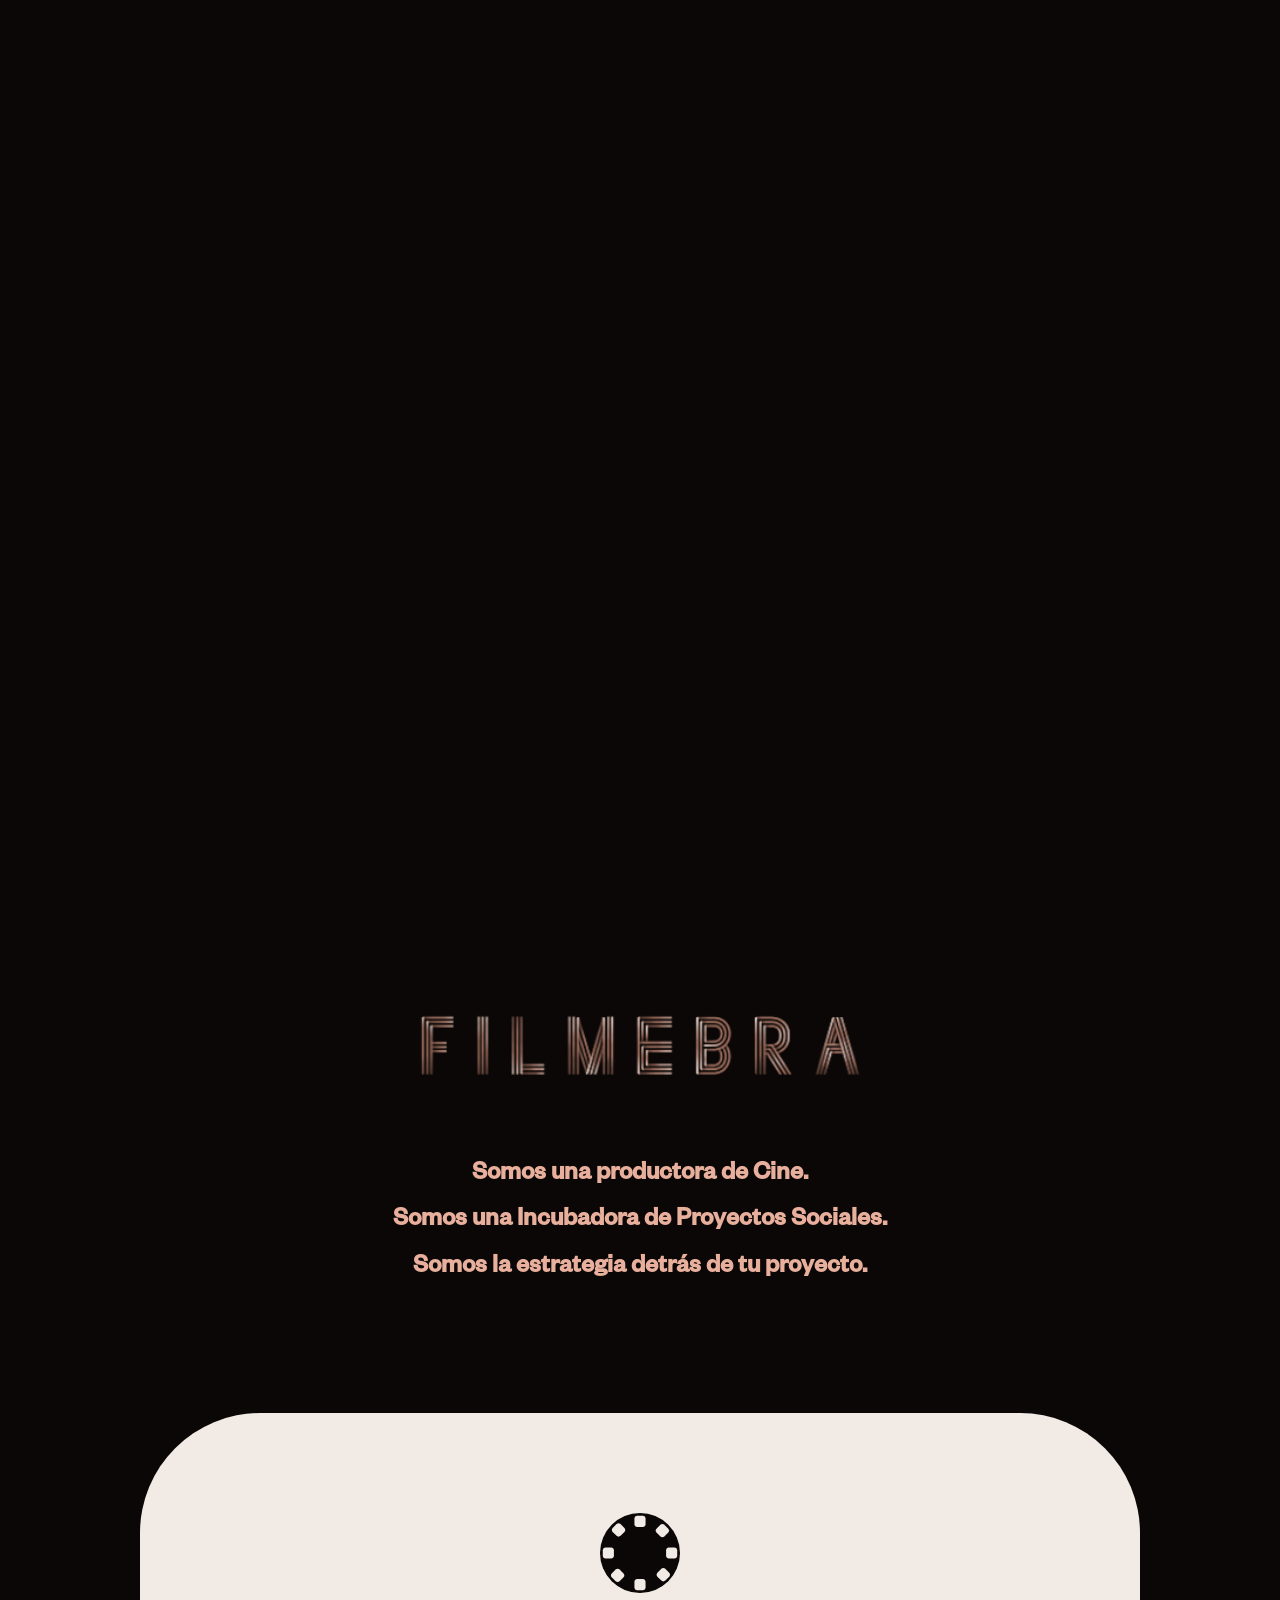
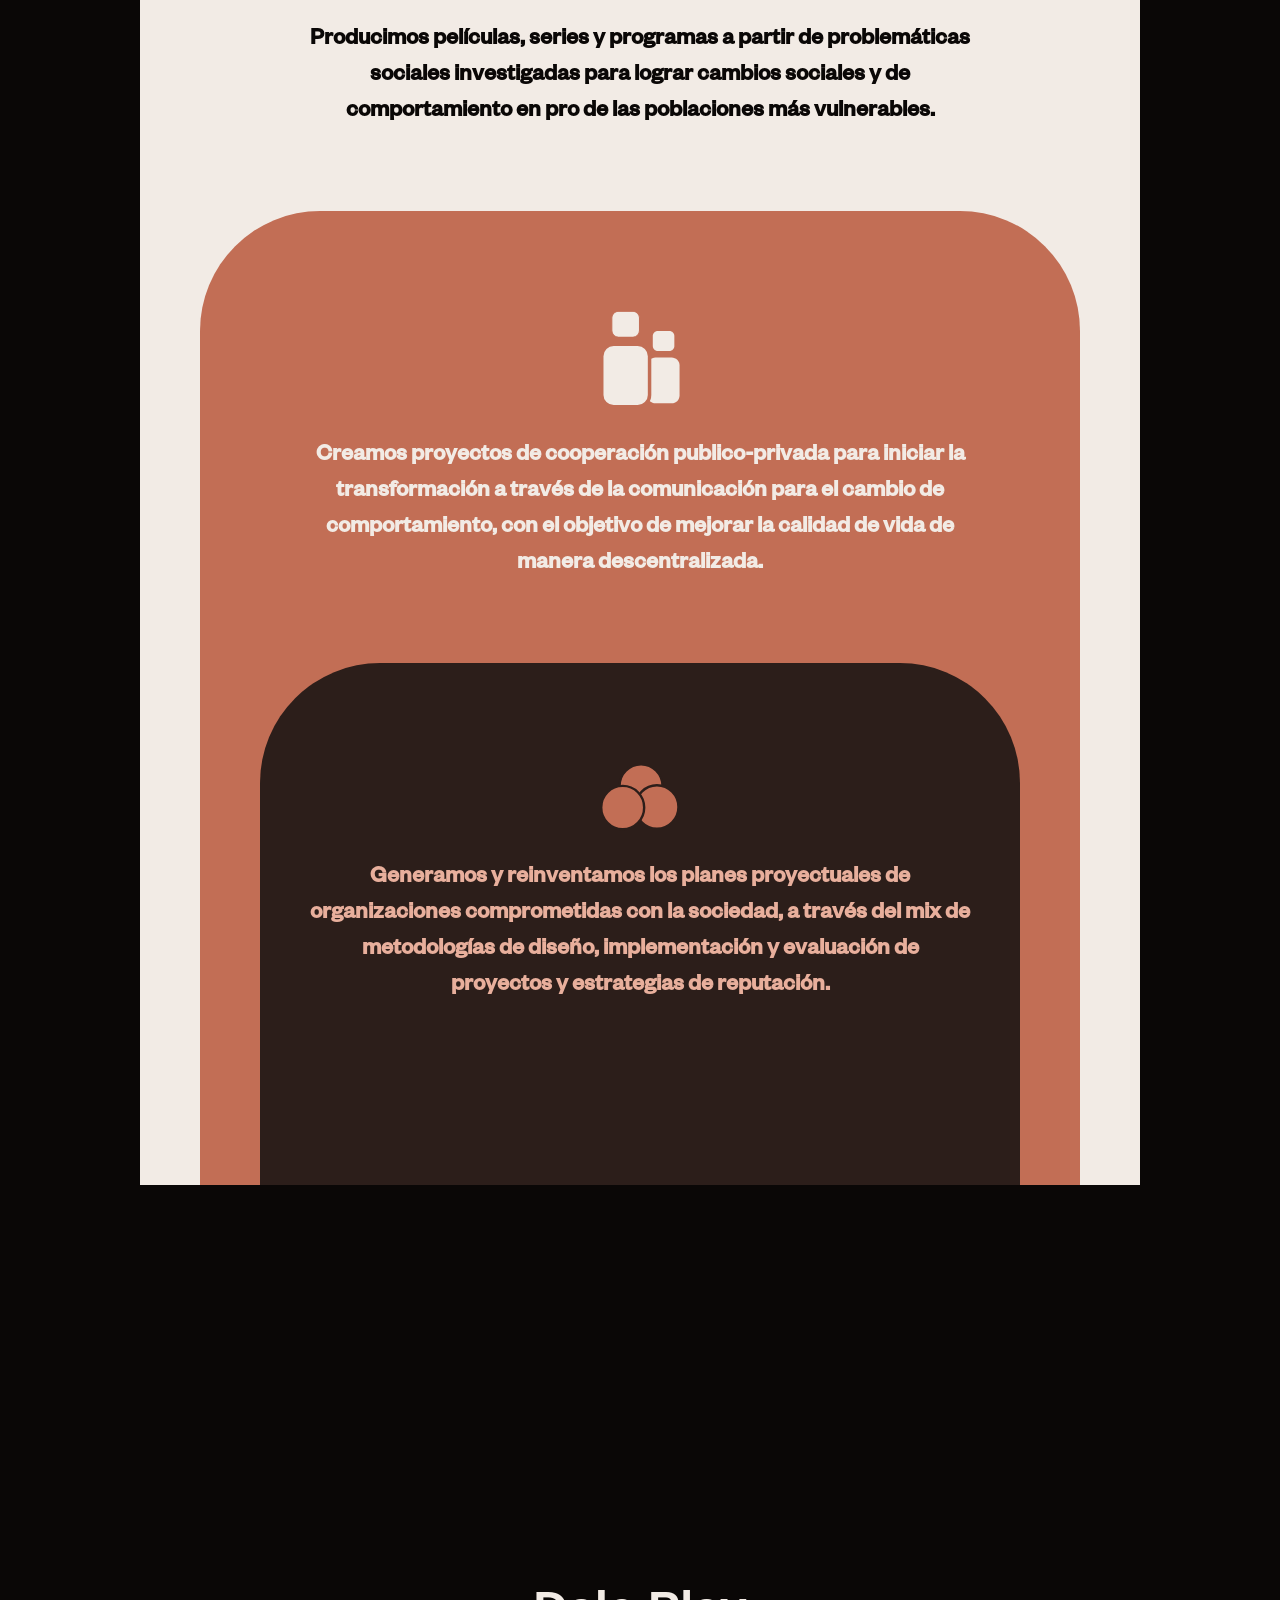
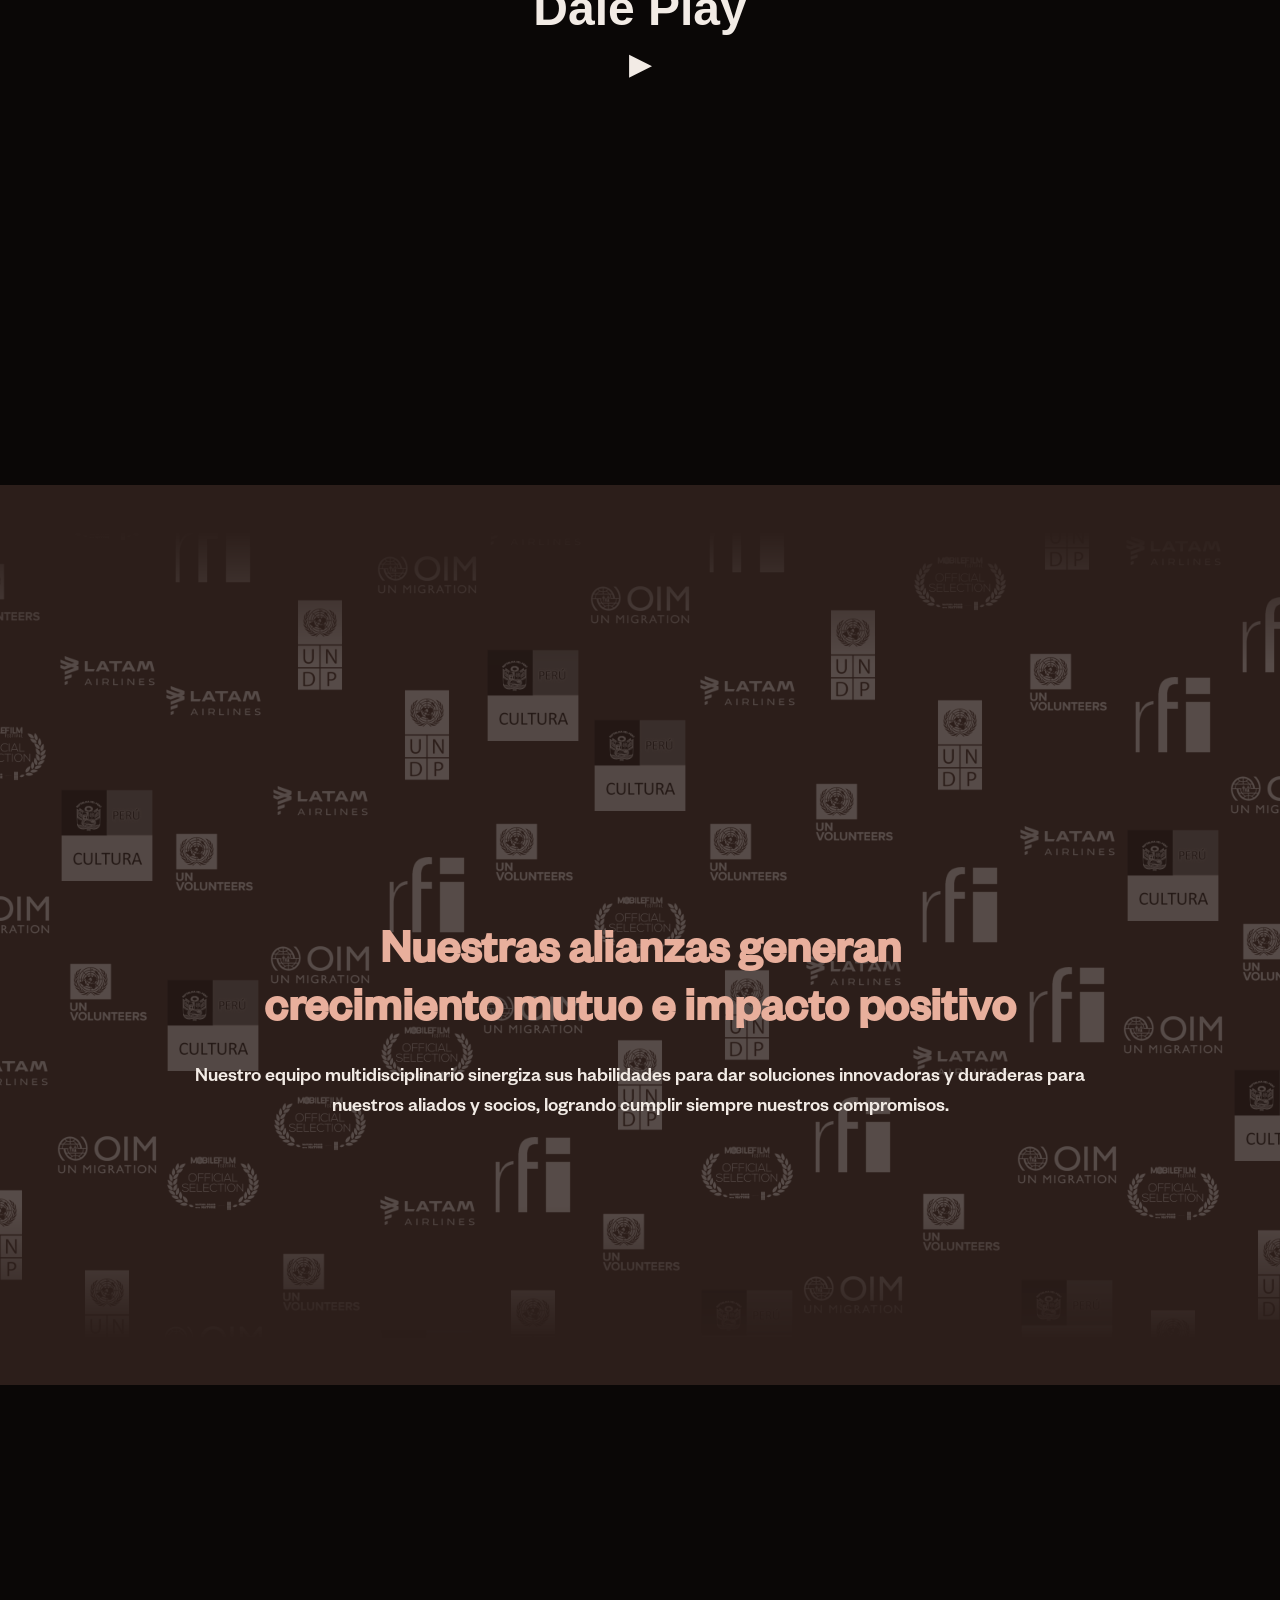
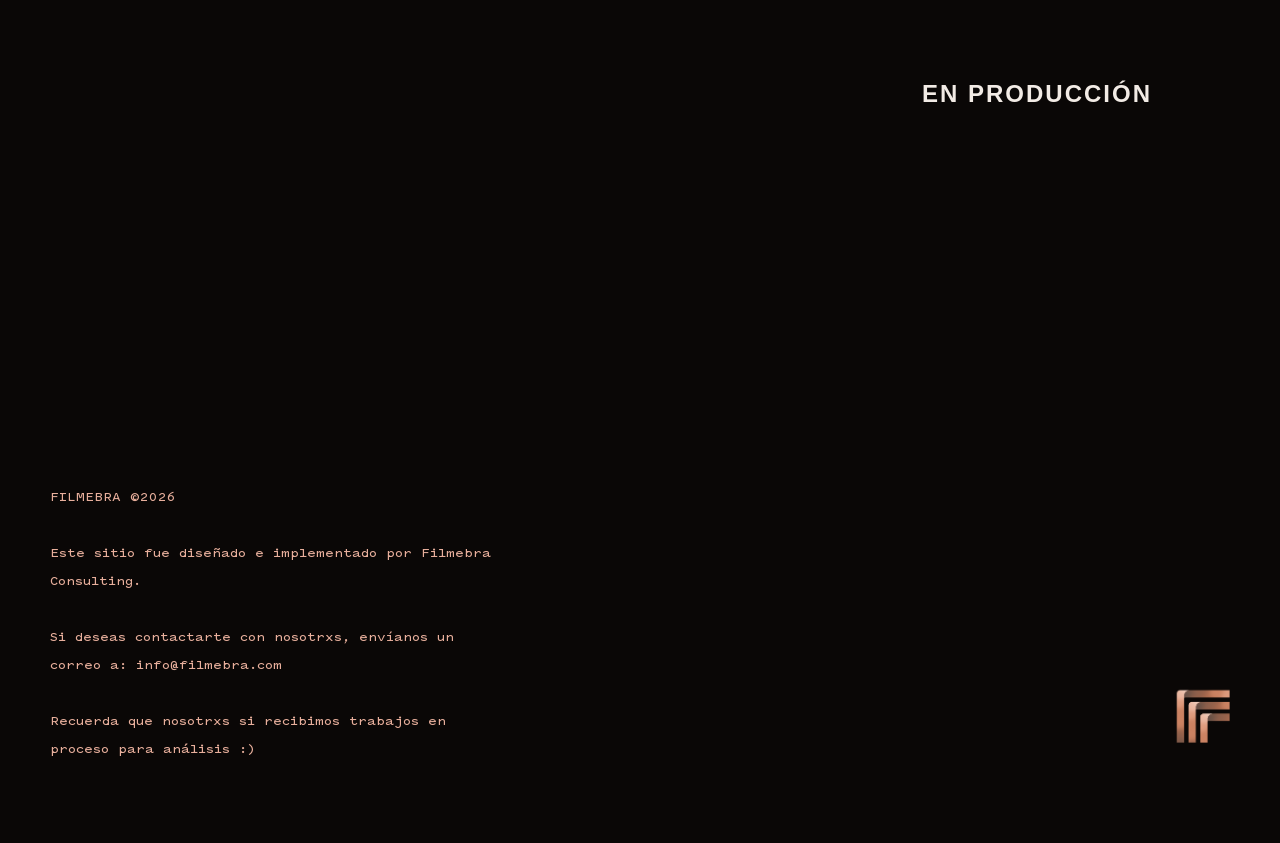
==== commit 9f089937: "Update index.html" ====
--- a/index.html
+++ b/index.html
@@ -9,35 +9,45 @@
 </head>
 <body>
 
+    <!-- S1: Video Loop Animación Logo -->
     <section id="s1" class="fullscreen">
         <video autoplay loop muted playsinline class="bg-video">
             <source src="assets/videos/s1-loop-logo.mp4" type="video/mp4">
         </video>
     </section>
 
+    <!-- S2 y S3: Manifiesto y Cintas Anidadas (Rectángulos redondeados) -->
     <section id="s2-s3">
-        <div class="s2-content reveal">
-            <img src="assets/images/logo-filmebra-largo.svg" alt="Filmebra" class="main-logo-img">
+        <!-- S2 -->
+        <div class="s2-content">
+            <img src="assets/images/logo-filmebra-largo.svg" alt="Filmebra Logo Principal" class="main-logo-img">
             <div class="s2-text">
                 <p>Somos una productora de Cine.</p>
                 <p>Somos una Incubadora de Proyectos Sociales.</p>
                 <p>Somos la estrategia detrás de tu proyecto.</p>
             </div>
         </div>
+
+        <!-- S3: Las Cintas -->
         <div class="s3-cintas-container">
-            <div class="cinta white-cinta reveal">
+            <!-- Cinta Blanca (Base) -->
+            <div class="cinta white-cinta">
                 <div class="cinta-content">
-                    <img src="assets/images/icon-reel.svg" class="spin-icon">
+                    <img src="assets/images/icon-reel.svg" alt="Reel" class="spin-icon">
                     <p>Producimos películas, series y programas a partir de problemáticas sociales investigadas para lograr cambios sociales y de comportamiento en pro de las poblaciones más vulnerables.</p>
                 </div>
-                <div class="cinta orange-cinta reveal">
+                
+                <!-- Cinta Naranja (Vive dentro de la blanca) -->
+                <div class="cinta orange-cinta">
                     <div class="cinta-content">
-                        <img src="assets/images/icon-people.svg" class="static-icon">
+                        <img src="assets/images/icon-people.svg" alt="People" class="static-icon">
                         <p>Creamos proyectos de cooperación publico-privada para iniciar la transformación a través de la comunicación para el cambio de comportamiento, con el objetivo de mejorar la calidad de vida de manera descentralizada.</p>
                     </div>
-                    <div class="cinta brown-cinta reveal">
+
+                    <!-- Cinta Marrón (Vive dentro de la naranja) -->
+                    <div class="cinta brown-cinta">
                         <div class="cinta-content pb-extra">
-                            <img src="assets/images/icon-circles.svg" class="static-icon">
+                            <img src="assets/images/icon-circles.svg" alt="Circles" class="static-icon">
                             <p>Generamos y reinventamos los planes proyectuales de organizaciones comprometidas con la sociedad, a través del mix de metodologías de diseño, implementación y evaluación de proyectos y estrategias de reputación.</p>
                         </div>
                     </div>
@@ -46,39 +56,102 @@
         </div>
     </section>
 
+    <!-- S4: El Reel Principal -->
     <section id="s4" class="fullscreen">
         <div id="s4-overlay" class="reel-overlay">
-            <button id="play-button" class="btn-play">
-                <h2 class="play-text">Dale Play ▶</h2>
-            </button>
+            <div class="play-button-container">
+                <h2 class="play-text">Dale Play</h2>
+                <span class="play-icon">▶</span>
+            </div>
         </div>
         <video id="reel-video" class="bg-video" playsinline>
             <source src="assets/videos/s4-reel.mp4" type="video/mp4">
         </video>
     </section>
 
+    <!-- S5: Alianzas (Lluvia de 13 Logos cortados al borde) -->
     <section id="s5">
         <div class="logos-rain-container">
-            <!-- (Tu código de 13 tracks de logos aquí) -->
+            <div class="rain-track track-1">
+                <img src="assets/images/l1.png"><img src="assets/images/l2.png"><img src="assets/images/l3.png"><img src="assets/images/l4.png"><img src="assets/images/l5.png"><img src="assets/images/l6.png"><img src="assets/images/l7.png">
+                <img src="assets/images/l1.png"><img src="assets/images/l2.png"><img src="assets/images/l3.png"><img src="assets/images/l4.png"><img src="assets/images/l5.png"><img src="assets/images/l6.png"><img src="assets/images/l7.png">
+            </div>
+            <div class="rain-track track-2">
+                <img src="assets/images/l3.png"><img src="assets/images/l5.png"><img src="assets/images/l7.png"><img src="assets/images/l2.png"><img src="assets/images/l4.png"><img src="assets/images/l6.png"><img src="assets/images/l1.png">
+                <img src="assets/images/l3.png"><img src="assets/images/l5.png"><img src="assets/images/l7.png"><img src="assets/images/l2.png"><img src="assets/images/l4.png"><img src="assets/images/l6.png"><img src="assets/images/l1.png">
+            </div>
+            <div class="rain-track track-3">
+                <img src="assets/images/l6.png"><img src="assets/images/l1.png"><img src="assets/images/l5.png"><img src="assets/images/l2.png"><img src="assets/images/l7.png"><img src="assets/images/l3.png"><img src="assets/images/l4.png">
+                <img src="assets/images/l6.png"><img src="assets/images/l1.png"><img src="assets/images/l5.png"><img src="assets/images/l2.png"><img src="assets/images/l7.png"><img src="assets/images/l3.png"><img src="assets/images/l4.png">
+            </div>
+            <div class="rain-track track-4">
+                <img src="assets/images/l7.png"><img src="assets/images/l6.png"><img src="assets/images/l5.png"><img src="assets/images/l4.png"><img src="assets/images/l3.png"><img src="assets/images/l2.png"><img src="assets/images/l1.png">
+                <img src="assets/images/l7.png"><img src="assets/images/l6.png"><img src="assets/images/l5.png"><img src="assets/images/l4.png"><img src="assets/images/l3.png"><img src="assets/images/l2.png"><img src="assets/images/l1.png">
+            </div>
+            <div class="rain-track track-5">
+                <img src="assets/images/l2.png"><img src="assets/images/l4.png"><img src="assets/images/l6.png"><img src="assets/images/l1.png"><img src="assets/images/l3.png"><img src="assets/images/l5.png"><img src="assets/images/l7.png">
+                <img src="assets/images/l2.png"><img src="assets/images/l4.png"><img src="assets/images/l6.png"><img src="assets/images/l1.png"><img src="assets/images/l3.png"><img src="assets/images/l5.png"><img src="assets/images/l7.png">
+            </div>
+            <div class="rain-track track-6">
+                <img src="assets/images/l5.png"><img src="assets/images/l7.png"><img src="assets/images/l2.png"><img src="assets/images/l4.png"><img src="assets/images/l1.png"><img src="assets/images/l6.png"><img src="assets/images/l3.png">
+                <img src="assets/images/l5.png"><img src="assets/images/l7.png"><img src="assets/images/l2.png"><img src="assets/images/l4.png"><img src="assets/images/l1.png"><img src="assets/images/l6.png"><img src="assets/images/l3.png">
+            </div>
+            <div class="rain-track track-7">
+                <img src="assets/images/l1.png"><img src="assets/images/l4.png"><img src="assets/images/l7.png"><img src="assets/images/l3.png"><img src="assets/images/l6.png"><img src="assets/images/l2.png"><img src="assets/images/l5.png">
+                <img src="assets/images/l1.png"><img src="assets/images/l4.png"><img src="assets/images/l7.png"><img src="assets/images/l3.png"><img src="assets/images/l6.png"><img src="assets/images/l2.png"><img src="assets/images/l5.png">
+            </div>
+            <div class="rain-track track-8">
+                <img src="assets/images/l4.png"><img src="assets/images/l1.png"><img src="assets/images/l5.png"><img src="assets/images/l2.png"><img src="assets/images/l6.png"><img src="assets/images/l3.png"><img src="assets/images/l7.png">
+                <img src="assets/images/l4.png"><img src="assets/images/l1.png"><img src="assets/images/l5.png"><img src="assets/images/l2.png"><img src="assets/images/l6.png"><img src="assets/images/l3.png"><img src="assets/images/l7.png">
+            </div>
+            <div class="rain-track track-9">
+                <img src="assets/images/l3.png"><img src="assets/images/l6.png"><img src="assets/images/l2.png"><img src="assets/images/l5.png"><img src="assets/images/l1.png"><img src="assets/images/l4.png"><img src="assets/images/l7.png">
+                <img src="assets/images/l3.png"><img src="assets/images/l6.png"><img src="assets/images/l2.png"><img src="assets/images/l5.png"><img src="assets/images/l1.png"><img src="assets/images/l4.png"><img src="assets/images/l7.png">
+            </div>
+            <div class="rain-track track-10">
+                <img src="assets/images/l7.png"><img src="assets/images/l3.png"><img src="assets/images/l6.png"><img src="assets/images/l1.png"><img src="assets/images/l5.png"><img src="assets/images/l2.png"><img src="assets/images/l4.png">
+                <img src="assets/images/l7.png"><img src="assets/images/l3.png"><img src="assets/images/l6.png"><img src="assets/images/l1.png"><img src="assets/images/l5.png"><img src="assets/images/l2.png"><img src="assets/images/l4.png">
+            </div>
+            <div class="rain-track track-11">
+                <img src="assets/images/l6.png"><img src="assets/images/l2.png"><img src="assets/images/l5.png"><img src="assets/images/l1.png"><img src="assets/images/l4.png"><img src="assets/images/l7.png"><img src="assets/images/l3.png">
+                <img src="assets/images/l6.png"><img src="assets/images/l2.png"><img src="assets/images/l5.png"><img src="assets/images/l1.png"><img src="assets/images/l4.png"><img src="assets/images/l7.png"><img src="assets/images/l3.png">
+            </div>
+            <div class="rain-track track-12">
+                <img src="assets/images/l2.png"><img src="assets/images/l5.png"><img src="assets/images/l1.png"><img src="assets/images/l7.png"><img src="assets/images/l4.png"><img src="assets/images/l3.png"><img src="assets/images/l6.png">
+                <img src="assets/images/l2.png"><img src="assets/images/l5.png"><img src="assets/images/l1.png"><img src="assets/images/l7.png"><img src="assets/images/l4.png"><img src="assets/images/l3.png"><img src="assets/images/l6.png">
+            </div>
+            <div class="rain-track track-13">
+                <img src="assets/images/l5.png"><img src="assets/images/l1.png"><img src="assets/images/l4.png"><img src="assets/images/l2.png"><img src="assets/images/l7.png"><img src="assets/images/l6.png"><img src="assets/images/l3.png">
+                <img src="assets/images/l5.png"><img src="assets/images/l1.png"><img src="assets/images/l4.png"><img src="assets/images/l2.png"><img src="assets/images/l7.png"><img src="assets/images/l6.png"><img src="assets/images/l3.png">
+            </div>
         </div>
-        <div class="s5-title-container reveal">
+        
+        <div class="s5-title-container">
             <h2 class="s5-title">Nuestras alianzas generan<br>crecimiento mutuo e impacto positivo</h2>
             <p class="s5-subtitle">Nuestro equipo multidisciplinario sinergiza sus habilidades para dar soluciones innovadoras y duraderas para nuestros aliados y socios, logrando cumplir siempre nuestros compromisos.</p>
         </div>
     </section>
 
+    <!-- S6: Footer y Video -->
     <section id="s6">
         <div id="s6a">
-            <video autoplay loop muted playsinline class="bg-video"><source src="assets/videos/s6-bts-loop.mp4" type="video/mp4"></video>
-            <h2 class="en-produccion-text reveal">EN PRODUCCIÓN</h2>
+            <video autoplay loop muted playsinline class="bg-video">
+                <source src="assets/videos/s6-bts-loop.mp4" type="video/mp4">
+            </video>
+            <h2 class="en-produccion-text">EN PRODUCCIÓN</h2>
         </div>
         <div id="s6b">
-            <div class="footer-card reveal">
-                <p>FILMEBRA ©2026<br><br>Este sitio fue diseñado e implementado por Filmebra Consulting.<br><br>Si deseas contactarte con nosotrxs, envíanos un correo a: info@filmebra.com<br><br>Recuerda que nosotrxs si recibimos trabajos en proceso para análisis :)</p>
+            <div class="footer-content">
+                <p>FILMEBRA ©2026<br><br>
+                Este sitio fue diseñado e implementado por Filmebra<br>Consulting.<br><br>
+                Si deseas contactarte con nosotrxs, envíanos un<br>
+                correo a: info@filmebra.com<br><br>
+                Recuerda que nosotrxs si recibimos trabajos en<br>proceso para análisis :)</p>
             </div>
-            <img src="assets/images/logo-filmebra-small.svg" alt="Filmebra Logo" class="footer-logo reveal">
+            <img src="assets/images/logo-filmebra-small.svg" alt="Filmebra Logo" class="footer-logo">
         </div>
     </section>
+
     <script src="js/main.js"></script>
 </body>
 </html>
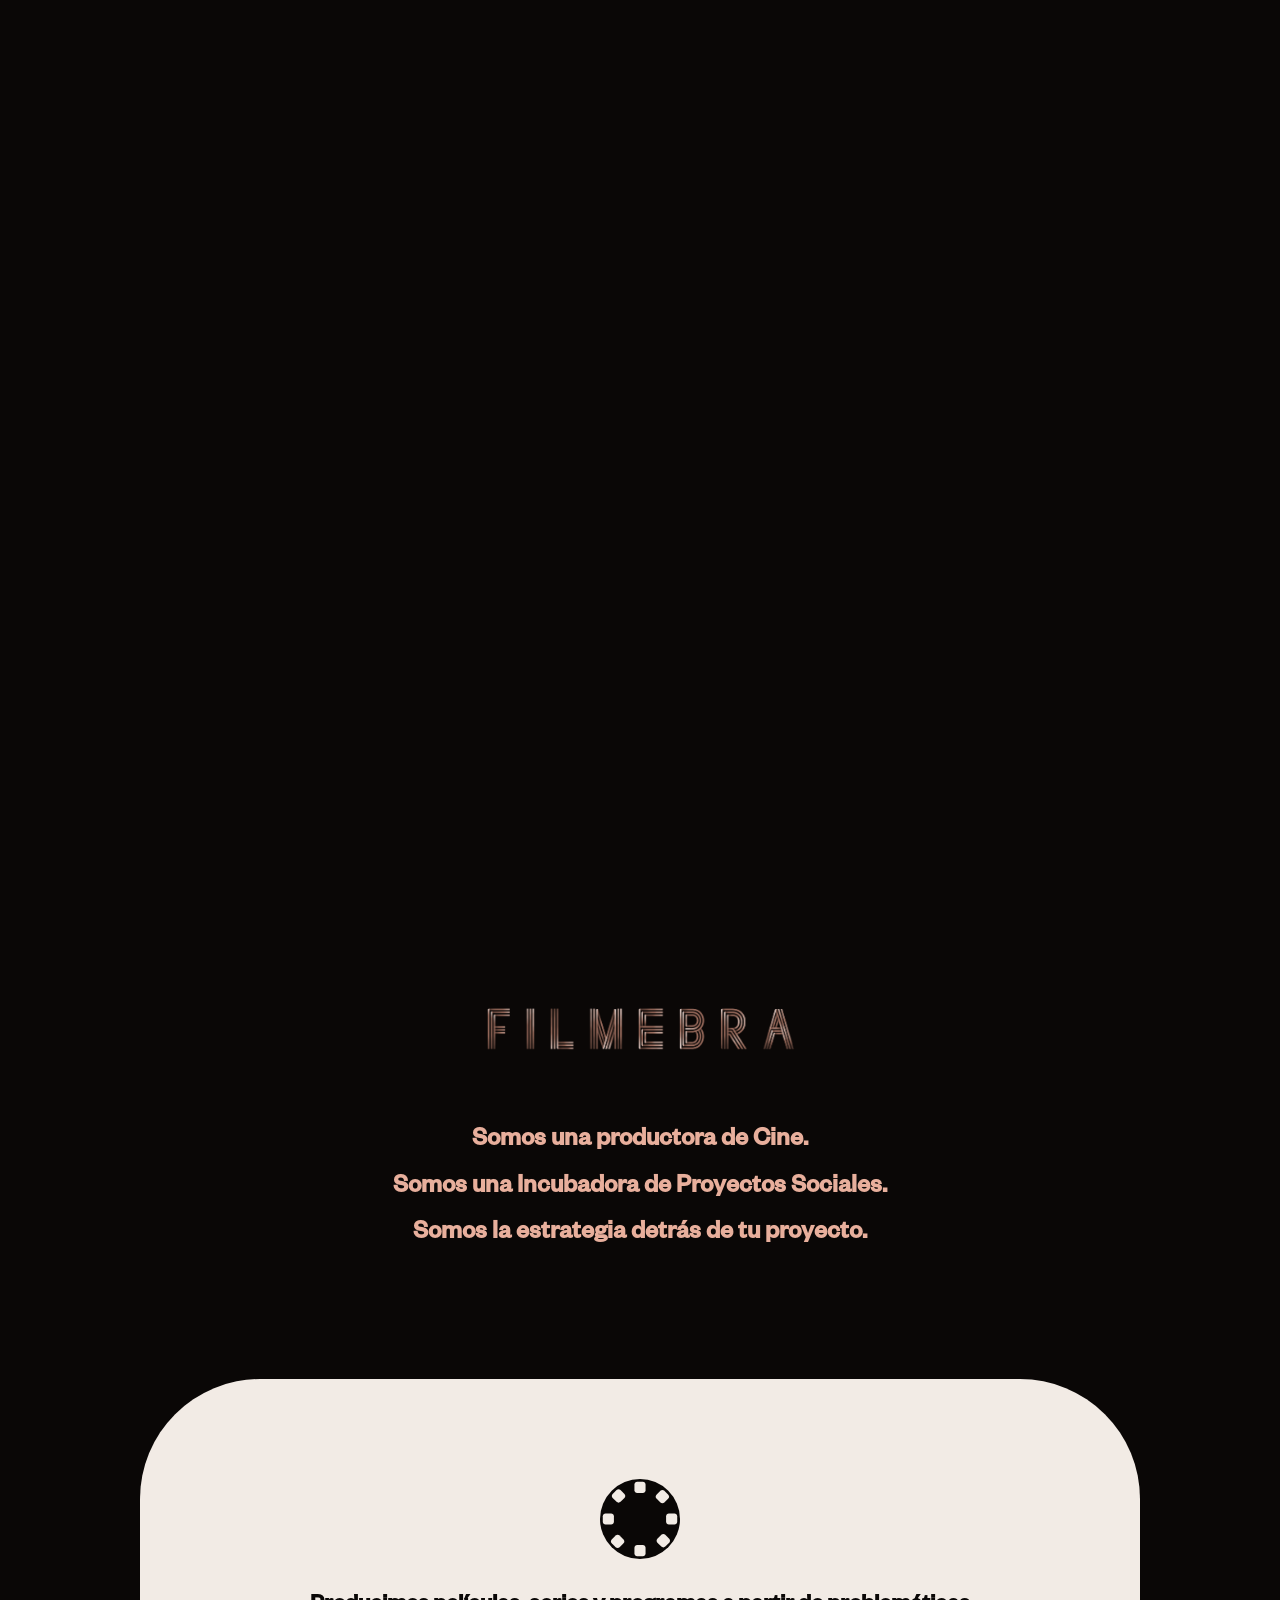
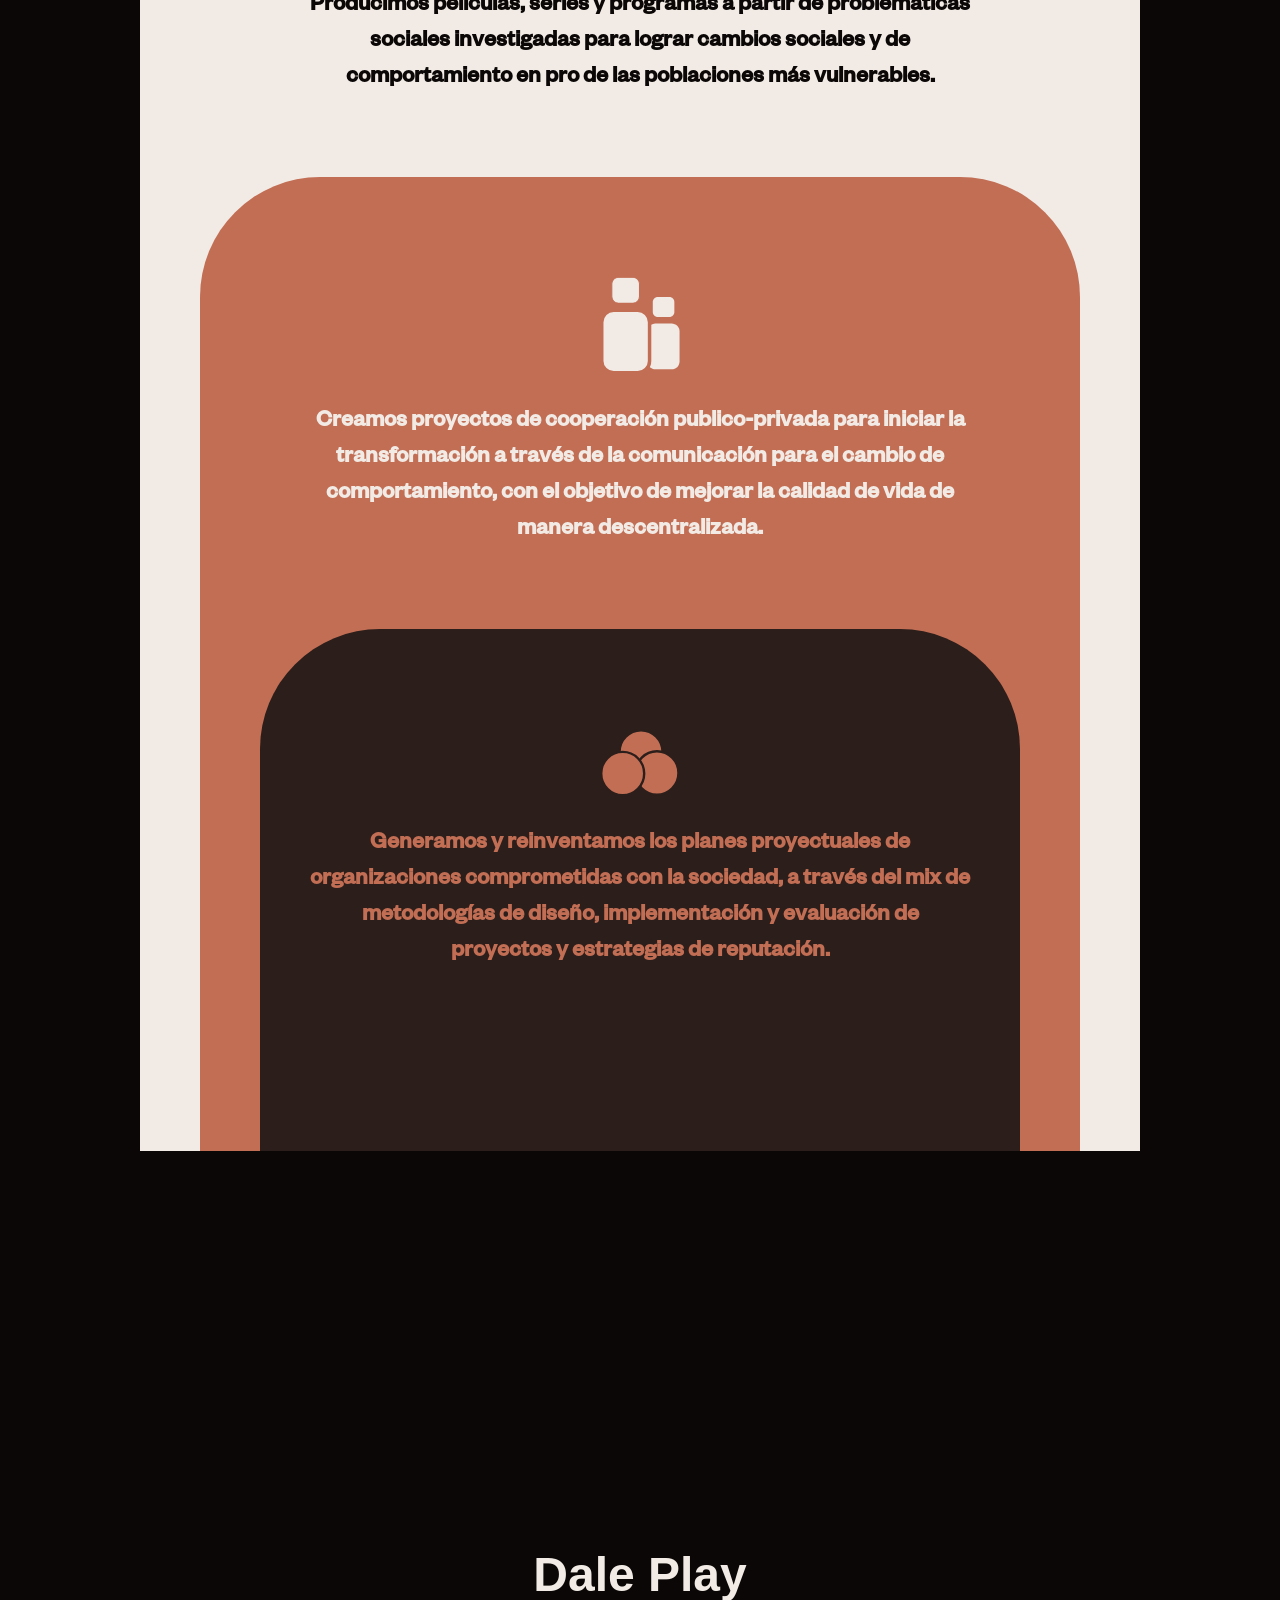
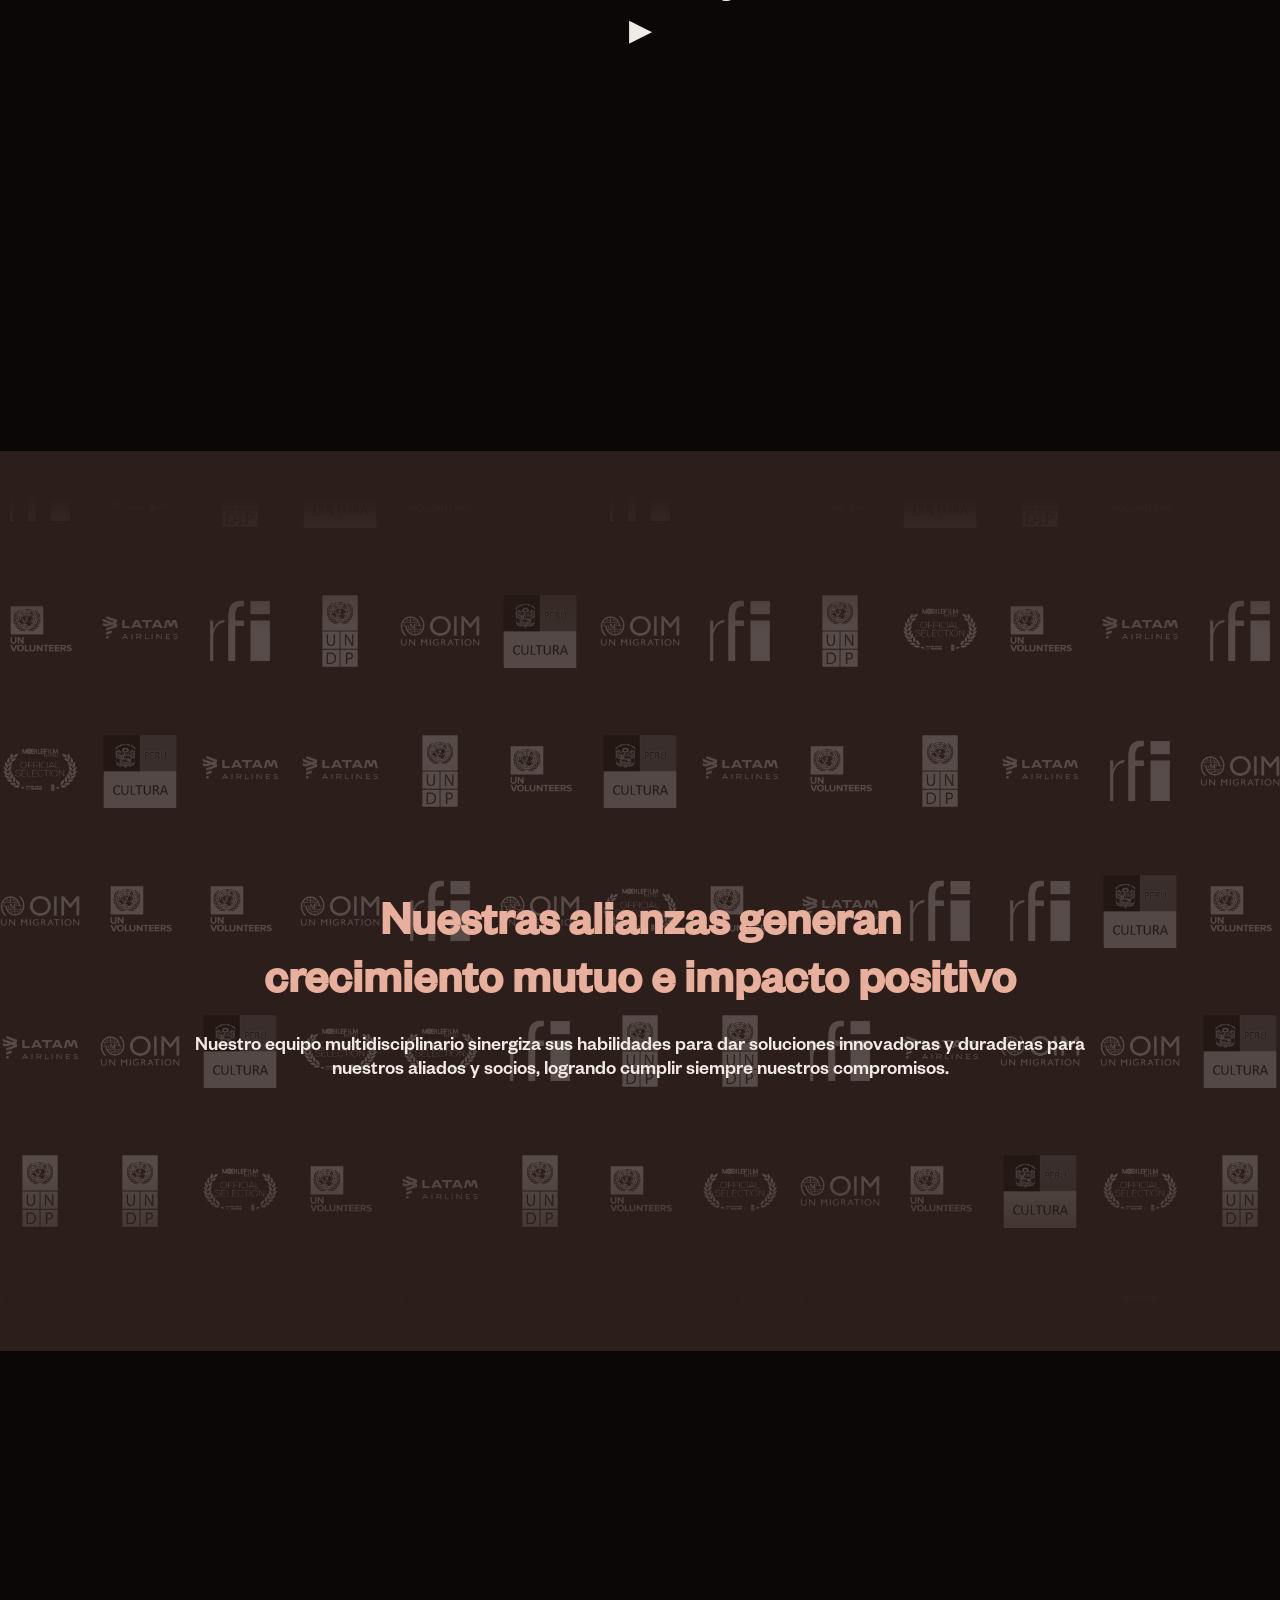
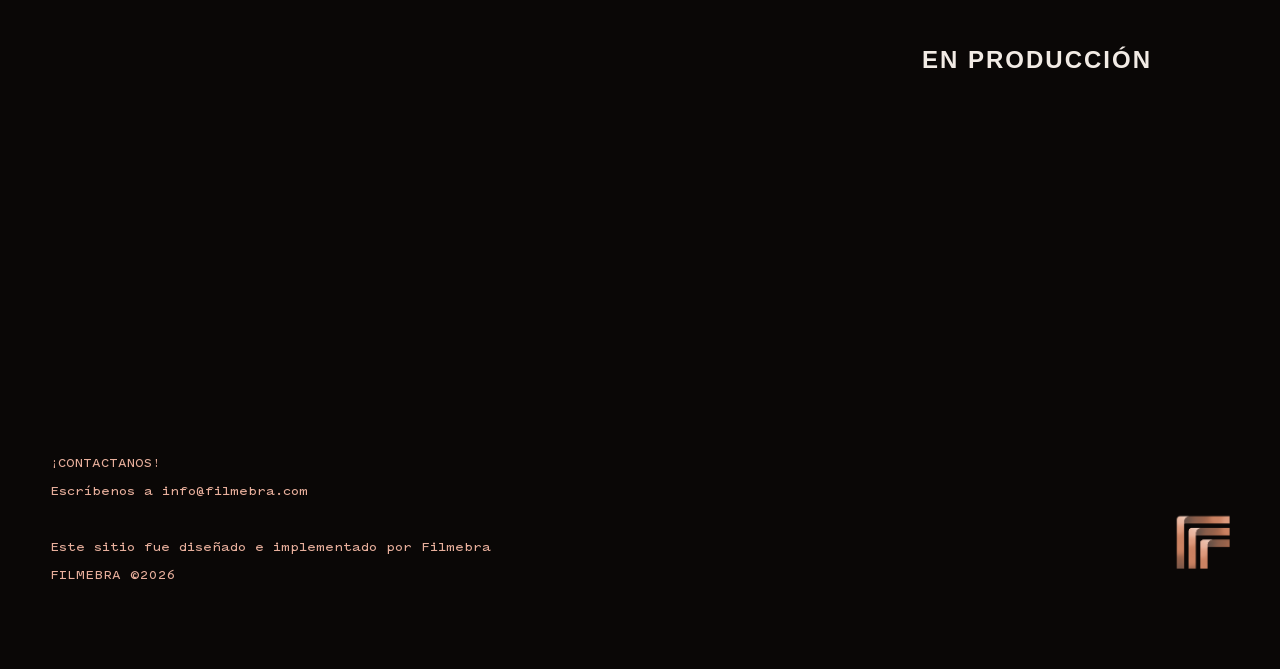
==== commit 0efc2ba0: "Update index.html" ====
--- a/index.html
+++ b/index.html
@@ -58,7 +58,7 @@
 
     <!-- S4: El Reel Principal -->
     <section id="s4" class="fullscreen">
-        <div id="s4-overlay" class="reel-overlay">
+        <div id="s4-overlay" class="reel-overlay" style="pointer-events: none;">
             <div class="play-button-container">
                 <h2 class="play-text">Dale Play</h2>
                 <span class="play-icon">▶</span>
@@ -142,11 +142,9 @@
         </div>
         <div id="s6b">
             <div class="footer-content">
-                <p>FILMEBRA ©2026<br><br>
-                Este sitio fue diseñado e implementado por Filmebra<br>Consulting.<br><br>
-                Si deseas contactarte con nosotrxs, envíanos un<br>
-                correo a: info@filmebra.com<br><br>
-                Recuerda que nosotrxs si recibimos trabajos en<br>proceso para análisis :)</p>
+                <p>¡CONTACTANOS!<br>
+                Escríbenos a info@filmebra.com<br><br>
+                Este sitio fue diseñado e implementado por Filmebra<br>FILMEBRA ©2026</p>
             </div>
             <img src="assets/images/logo-filmebra-small.svg" alt="Filmebra Logo" class="footer-logo">
         </div>
--- a/css/style.css
+++ b/css/style.css
@@ -40,7 +40,7 @@
 /* Las cintas anidadas con más margen a los lados (120px menos de ancho = 60px de borde lateral por lado) */
 .white-cinta { background-color: var(--c-cream); color: var(--c-black-dark); width: 100%; }
 .orange-cinta { background-color: var(--c-orange); color: var(--c-cream); width: calc(100% - 120px); }
-.brown-cinta { background-color: var(--c-brown-dark); color: var(--c-peach); width: calc(100% - 120px); }
+.brown-cinta { background-color: var(--c-brown-dark); color: var(--c-orange); width: calc(100% - 120px); }
 
 /* Espaciados y Textos internos de S3 más grandes y bold */
 .cinta-content { padding: 100px 50px 80px 50px; display: flex; flex-direction: column; align-items: center; text-align: center; }
@@ -110,59 +110,45 @@
     cursor: pointer;
 }
 
-/* --- S5: LLUVIA DE LOGOS TIPO WALLPAPER --- */
+/* --- S5: LLUVIA DE LOGOS (FLUIDO E INFINITO) --- */
 #s5 {
-    height: 100vh; 
-    position: relative; 
-    /* CORREGIDO: Usamos el marrón oscuro de tu paleta en lugar del negro */
-    background-color: var(--c-brown-dark); 
-    display: flex; 
-    flex-direction: column; 
-    justify-content: center; 
-    align-items: center; 
-    overflow: hidden;
+    height: 100vh; position: relative; background-color: var(--c-brown-dark);
+    display: flex; flex-direction: column; justify-content: center; align-items: center; overflow: hidden;
 }
 
 .logos-rain-container {
-    position: absolute; top: 0; 
-    /* El truco de las 13 columnas cortadas */
-    width: calc(100vw + 100px); left: -50px;
-    height: 100%;
-    display: flex; justify-content: space-between; 
-    /* Aumenté un poco la opacidad a 0.2 para que se noten más los logos como en tu referencia */
-    opacity: 0.2; 
-    /* El difuminado para que no se vea el borde donde nacen/mueren los logos */
+    position: absolute; top: 0; width: 100vw; height: 100%;
+    display: flex; justify-content: space-between; opacity: 0.2;
+    mask-image: linear-gradient(to bottom, transparent 5%, black 20%, black 80%, transparent 95%);
     -webkit-mask-image: linear-gradient(to bottom, transparent 5%, black 20%, black 80%, transparent 95%);
-    mask-image: linear-gradient(to bottom, transparent 5%, black 20%, black 80%, transparent 95%);
-}
-
-.rain-track { display: flex; flex-direction: column; width: 100px; animation: fall linear infinite; }
-.rain-track img { width: 100%; margin-bottom: 60px; }
-
-.track-1 { animation-duration: 35s; margin-top: -100px; }
-.track-2 { animation-duration: 42s; margin-top: -20px; }
-.track-3 { animation-duration: 28s; margin-top: -150px; }
-.track-4 { animation-duration: 38s; margin-top: -50px; }
-.track-5 { animation-duration: 45s; margin-top: -120px; }
-.track-6 { animation-duration: 32s; margin-top: 0px; }
-.track-7 { animation-duration: 40s; margin-top: -90px; }
-.track-8 { animation-duration: 30s; margin-top: -160px; }
-.track-9 { animation-duration: 36s; margin-top: -40px; }
-.track-10 { animation-duration: 43s; margin-top: -110px; }
-.track-11 { animation-duration: 33s; margin-top: -10px; }
-.track-12 { animation-duration: 39s; margin-top: -140px; }
-.track-13 { animation-duration: 34s; margin-top: -60px; }
-
-@keyframes fall { 0% { transform: translateY(-50%); } 100% { transform: translateY(0%); } }
+}
+
+.rain-track { 
+    display: flex; flex-direction: column; width: 80px; 
+    /* El truco: movemos la columna hacia abajo y la hacemos infinita */
+    animation: moveLogos linear infinite; 
+}
+
+.rain-track img { width: 100%; margin-bottom: 60px; display: block; }
+
+/* Velocidades individuales */
+.track-1 { animation-duration: 25s; } .track-2 { animation-duration: 32s; } 
+.track-3 { animation-duration: 22s; } .track-4 { animation-duration: 29s; }
+.track-5 { animation-duration: 35s; } .track-6 { animation-duration: 26s; }
+.track-7 { animation-duration: 30s; } .track-8 { animation-duration: 24s; }
+.track-9 { animation-duration: 27s; } .track-10 { animation-duration: 33s; }
+.track-11 { animation-duration: 25s; } .track-12 { animation-duration: 29s; }
+.track-13 { animation-duration: 26s; }
+
+@keyframes moveLogos {
+    /* Movemos desde 0 hasta el negativo de la altura del bloque duplicado */
+    from { transform: translateY(-50%); }
+    to { transform: translateY(0%); }
+}
 
 .s5-title-container { position: relative; z-index: 10; text-align: center; width: 80%; max-width: 900px; margin-top: 20vh; }
-.s5-title { font-family: 'Founders Grotesk', sans-serif; font-size: 48px; color: var(--c-peach); margin-bottom: 20px; }
-.s5-subtitle { font-family: 'Founders Grotesk', sans-serif; font-size: 20px; color: var(--c-cream); font-weight: 500; line-height: 1.5; }
-
-@media (max-width: 768px) {
-    .logos-rain-container { width: calc(100vw + 60px); left: -30px; }
-    .rain-track { width: 60px; }
-}
+.s5-title { font-family: 'Founders Grotesk'; font-size: 48px; color: var(--c-peach); margin-bottom: 20px; }
+.s5-subtitle { font-family: 'Founders Grotesk'; font-size: 20px; color: var(--c-cream); font-weight: 500; }
 
 /* --- S6: FOOTER --- */
 #s6a { height: 618px; position: relative; }
@@ -187,3 +173,51 @@
 #reel-video::-webkit-media-controls {
     display: none !important;
 }
+
+@media (max-width: 768px) {
+    /* Eliminamos el height: 100vh para que la sección no sea forzada a pantalla completa */
+    #s1, #s4, #s6a {
+        height: auto !important; 
+    }
+
+    .bg-video {
+        width: 100% !important;
+        height: auto !important; /* El alto se ajusta al contenido para no recortar */
+        object-fit: contain !important; /* Mantiene la proporción del video horizontal */
+        position: relative !important;  /* Sale del flujo de "fondo" para empujar el contenido */
+    }
+}
+
+/* --- AJUSTES DE ESCALA PARA MÓVILES (S2, S3, S5, S6B) --- */
+@media (max-width: 768px) {
+    /* S2: Reducción logo 50% y texto 20% */
+    .main-logo-img { 
+        width: 225px !important; /* Original 450px * 0.5 = 225px */
+    }
+    .s2-text p { 
+        font-size: 14px !important; 
+    }
+
+    /* S5: Reducción título 50% y subtítulo 30% */
+    .s5-title { 
+        font-size: 24px !important; /* Original 48px * 0.5 = 24px */
+    }
+    .s5-subtitle { 
+        font-size: 14px !important; /* Original 20px * 0.7 = 14px */
+    }
+
+    /* S6B: Reducción texto 30% y logo 50% */
+    .footer-content p { 
+        font-size: 9.8px !important; /* Original 14px * 0.7 = 9.8px */
+    }
+    .footer-logo { 
+        width: 30px !important; /* Original 60px * 0.5 = 30px */
+    }
+}
+
+/* --- AJUSTE: REDUCCIÓN DE LOGO S2 EN ESCRITORIO --- */
+@media (min-width: 769px) {
+    .main-logo-img { 
+        width: 315px !important; /* 450px * 0.7 = 315px */
+    }
+}
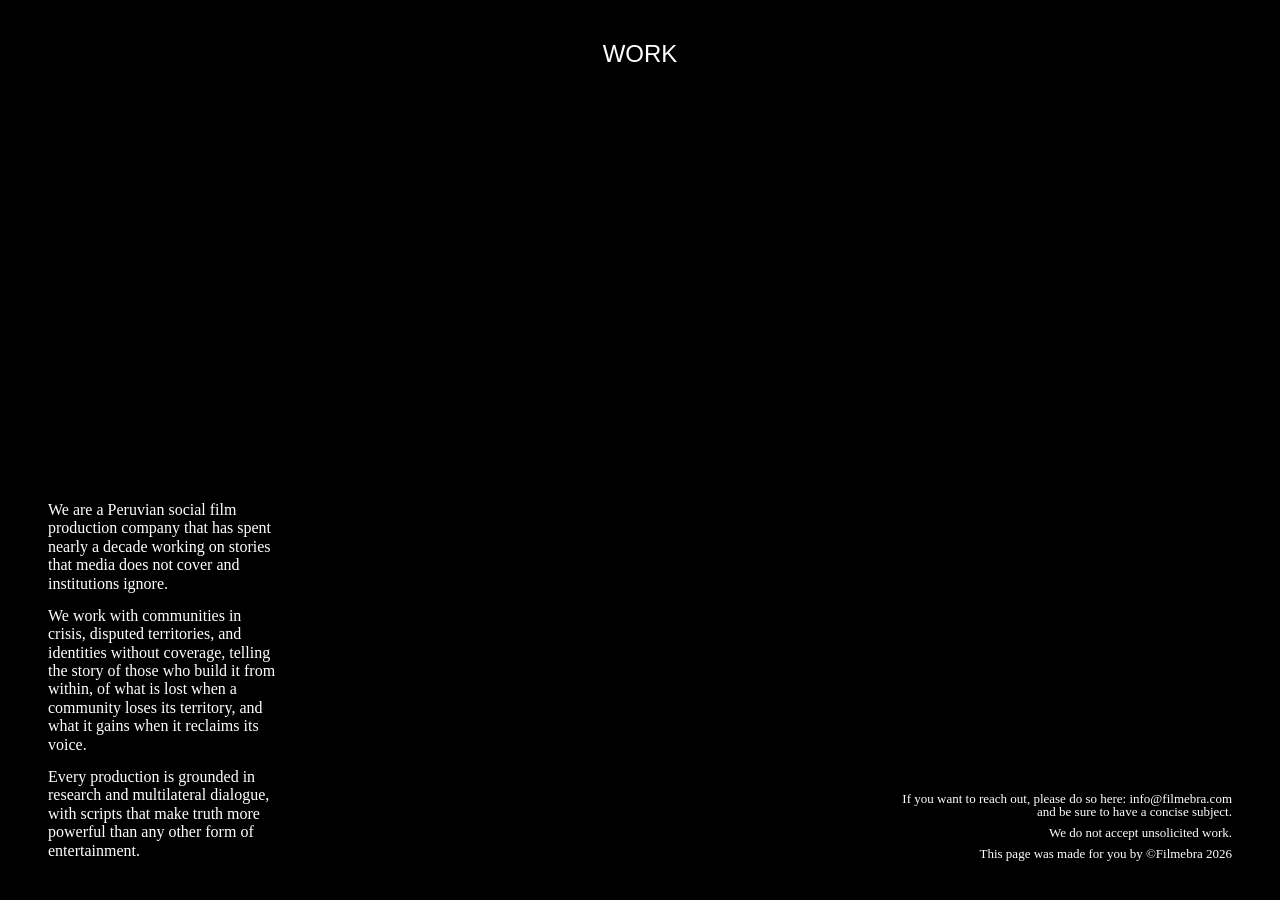
==== commit d3c404a1: "Update index new filmebra.html" ====
--- a/index.html
+++ b/index.html
@@ -1,155 +1,173 @@
 <!DOCTYPE html>
-<html lang="es">
+<html lang="en">
 <head>
-    <meta charset="UTF-8">
-    <meta name="viewport" content="width=device-width, initial-scale=1.0">
-    <title>Filmebra</title>
-    <link rel="icon" type="image/svg+xml" href="assets/images/logo-filmebra-small.svg">
-    <link rel="stylesheet" href="css/style.css">
+  <meta charset="UTF-8">
+  <meta name="viewport" content="width=device-width, initial-scale=1.0">
+  <title>Filmebra</title>
+  <style>
+    @font-face {
+      font-family: 'NeueHaas';
+      src: url('fonts/NeueHaasDisplayBold.ttf') format('truetype');
+      font-weight: 400;
+    }
+    @font-face {
+      font-family: 'PTSerif';
+      src: url('fonts/PTSerif-Regular.ttf') format('truetype');
+      font-weight: 400;
+    }
+
+    * {
+      margin: 0;
+      padding: 0;
+      box-sizing: border-box;
+    }
+
+    html, body {
+      width: 100%;
+      height: 100%;
+      overflow: hidden;
+      background: #000;
+    }
+
+    .video-bg-desktop,
+    .video-bg-mobile {
+      position: fixed;
+      top: 0;
+      left: 0;
+      width: 100%;
+      height: 100%;
+      object-fit: cover;
+      z-index: 0;
+    }
+
+    .video-bg-mobile {
+      display: none;
+    }
+
+    .overlay {
+      position: fixed;
+      top: 0;
+      left: 0;
+      width: 100%;
+      height: 100%;
+      z-index: 1;
+      display: flex;
+      flex-direction: column;
+      justify-content: space-between;
+      align-items: center;
+      padding: 40px 48px;
+    }
+
+    .work-link {
+      font-family: 'NeueHaas', sans-serif;
+      font-weight: 400;
+      font-size: 24px;
+      color: #ffffff;
+      text-decoration: none;
+      letter-spacing: 0.00em;
+    }
+
+    .work-link:hover {
+      opacity: 0.7;
+    }
+
+    .bottom-row {
+      display: flex;
+      justify-content: space-between;
+      align-items: flex-end;
+      width: 100%;
+    }
+
+    .about-text {
+      font-family: 'PTSerif', serif;
+      font-weight: 400;
+      font-size: 16px;
+      color: #ffffff;
+      line-height: 1.15;
+      max-width: 230px;
+    }
+
+    .about-text p {
+      margin-bottom: 14px;
+    }
+
+    .about-text p:last-child {
+      margin-bottom: 0;
+    }
+
+    .contact-text {
+      font-family: 'PTSerif', serif;
+      font-weight: 400;
+      font-size: 13px;
+      color: #ffffff;
+      line-height: 1;
+      text-align: right;
+      max-width: 350px;
+    }
+
+    .contact-text p {
+      margin-bottom: 8px;
+    }
+
+    .contact-text p:last-child {
+      margin-bottom: 0;
+    }
+
+    @media (max-width: 768px) {
+      .video-bg-desktop {
+        display: none;
+      }
+      .video-bg-mobile {
+        display: block;
+      }
+      .overlay {
+        padding: 32px 24px;
+      }
+      .contact-text {
+        display: none;
+      }
+      .bottom-row {
+        flex-direction: column;
+        gap: 20px;
+        align-items: flex-start;
+      }
+      .about-text {
+        font-size: 12px;
+        max-width: 100%;
+      }
+    }
+  </style>
 </head>
 <body>
 
-    <!-- S1: Video Loop Animación Logo -->
-    <section id="s1" class="fullscreen">
-        <video autoplay loop muted playsinline class="bg-video">
-            <source src="assets/videos/s1-loop-logo.mp4" type="video/mp4">
-        </video>
-    </section>
+  <video class="video-bg-desktop" autoplay muted loop playsinline>
+    <source src="videos/hs-desktop.mp4" type="video/mp4">
+  </video>
 
-    <!-- S2 y S3: Manifiesto y Cintas Anidadas (Rectángulos redondeados) -->
-    <section id="s2-s3">
-        <!-- S2 -->
-        <div class="s2-content">
-            <img src="assets/images/logo-filmebra-largo.svg" alt="Filmebra Logo Principal" class="main-logo-img">
-            <div class="s2-text">
-                <p>Somos una productora de Cine.</p>
-                <p>Somos una Incubadora de Proyectos Sociales.</p>
-                <p>Somos la estrategia detrás de tu proyecto.</p>
-            </div>
-        </div>
+  <video class="video-bg-mobile" autoplay muted loop playsinline>
+    <source src="videos/hs-mobile.mp4" type="video/mp4">
+  </video>
 
-        <!-- S3: Las Cintas -->
-        <div class="s3-cintas-container">
-            <!-- Cinta Blanca (Base) -->
-            <div class="cinta white-cinta">
-                <div class="cinta-content">
-                    <img src="assets/images/icon-reel.svg" alt="Reel" class="spin-icon">
-                    <p>Producimos películas, series y programas a partir de problemáticas sociales investigadas para lograr cambios sociales y de comportamiento en pro de las poblaciones más vulnerables.</p>
-                </div>
-                
-                <!-- Cinta Naranja (Vive dentro de la blanca) -->
-                <div class="cinta orange-cinta">
-                    <div class="cinta-content">
-                        <img src="assets/images/icon-people.svg" alt="People" class="static-icon">
-                        <p>Creamos proyectos de cooperación publico-privada para iniciar la transformación a través de la comunicación para el cambio de comportamiento, con el objetivo de mejorar la calidad de vida de manera descentralizada.</p>
-                    </div>
+  <div class="overlay">
 
-                    <!-- Cinta Marrón (Vive dentro de la naranja) -->
-                    <div class="cinta brown-cinta">
-                        <div class="cinta-content pb-extra">
-                            <img src="assets/images/icon-circles.svg" alt="Circles" class="static-icon">
-                            <p>Generamos y reinventamos los planes proyectuales de organizaciones comprometidas con la sociedad, a través del mix de metodologías de diseño, implementación y evaluación de proyectos y estrategias de reputación.</p>
-                        </div>
-                    </div>
-                </div>
-            </div>
-        </div>
-    </section>
+    <a href="work/" class="work-link">WORK</a>
 
-    <!-- S4: El Reel Principal -->
-    <section id="s4" class="fullscreen">
-        <div id="s4-overlay" class="reel-overlay" style="pointer-events: none;">
-            <div class="play-button-container">
-                <h2 class="play-text">Dale Play</h2>
-                <span class="play-icon">▶</span>
-            </div>
-        </div>
-        <video id="reel-video" class="bg-video" playsinline>
-            <source src="assets/videos/s4-reel.mp4" type="video/mp4">
-        </video>
-    </section>
+    <div class="bottom-row">
 
-    <!-- S5: Alianzas (Lluvia de 13 Logos cortados al borde) -->
-    <section id="s5">
-        <div class="logos-rain-container">
-            <div class="rain-track track-1">
-                <img src="assets/images/l1.png"><img src="assets/images/l2.png"><img src="assets/images/l3.png"><img src="assets/images/l4.png"><img src="assets/images/l5.png"><img src="assets/images/l6.png"><img src="assets/images/l7.png">
-                <img src="assets/images/l1.png"><img src="assets/images/l2.png"><img src="assets/images/l3.png"><img src="assets/images/l4.png"><img src="assets/images/l5.png"><img src="assets/images/l6.png"><img src="assets/images/l7.png">
-            </div>
-            <div class="rain-track track-2">
-                <img src="assets/images/l3.png"><img src="assets/images/l5.png"><img src="assets/images/l7.png"><img src="assets/images/l2.png"><img src="assets/images/l4.png"><img src="assets/images/l6.png"><img src="assets/images/l1.png">
-                <img src="assets/images/l3.png"><img src="assets/images/l5.png"><img src="assets/images/l7.png"><img src="assets/images/l2.png"><img src="assets/images/l4.png"><img src="assets/images/l6.png"><img src="assets/images/l1.png">
-            </div>
-            <div class="rain-track track-3">
-                <img src="assets/images/l6.png"><img src="assets/images/l1.png"><img src="assets/images/l5.png"><img src="assets/images/l2.png"><img src="assets/images/l7.png"><img src="assets/images/l3.png"><img src="assets/images/l4.png">
-                <img src="assets/images/l6.png"><img src="assets/images/l1.png"><img src="assets/images/l5.png"><img src="assets/images/l2.png"><img src="assets/images/l7.png"><img src="assets/images/l3.png"><img src="assets/images/l4.png">
-            </div>
-            <div class="rain-track track-4">
-                <img src="assets/images/l7.png"><img src="assets/images/l6.png"><img src="assets/images/l5.png"><img src="assets/images/l4.png"><img src="assets/images/l3.png"><img src="assets/images/l2.png"><img src="assets/images/l1.png">
-                <img src="assets/images/l7.png"><img src="assets/images/l6.png"><img src="assets/images/l5.png"><img src="assets/images/l4.png"><img src="assets/images/l3.png"><img src="assets/images/l2.png"><img src="assets/images/l1.png">
-            </div>
-            <div class="rain-track track-5">
-                <img src="assets/images/l2.png"><img src="assets/images/l4.png"><img src="assets/images/l6.png"><img src="assets/images/l1.png"><img src="assets/images/l3.png"><img src="assets/images/l5.png"><img src="assets/images/l7.png">
-                <img src="assets/images/l2.png"><img src="assets/images/l4.png"><img src="assets/images/l6.png"><img src="assets/images/l1.png"><img src="assets/images/l3.png"><img src="assets/images/l5.png"><img src="assets/images/l7.png">
-            </div>
-            <div class="rain-track track-6">
-                <img src="assets/images/l5.png"><img src="assets/images/l7.png"><img src="assets/images/l2.png"><img src="assets/images/l4.png"><img src="assets/images/l1.png"><img src="assets/images/l6.png"><img src="assets/images/l3.png">
-                <img src="assets/images/l5.png"><img src="assets/images/l7.png"><img src="assets/images/l2.png"><img src="assets/images/l4.png"><img src="assets/images/l1.png"><img src="assets/images/l6.png"><img src="assets/images/l3.png">
-            </div>
-            <div class="rain-track track-7">
-                <img src="assets/images/l1.png"><img src="assets/images/l4.png"><img src="assets/images/l7.png"><img src="assets/images/l3.png"><img src="assets/images/l6.png"><img src="assets/images/l2.png"><img src="assets/images/l5.png">
-                <img src="assets/images/l1.png"><img src="assets/images/l4.png"><img src="assets/images/l7.png"><img src="assets/images/l3.png"><img src="assets/images/l6.png"><img src="assets/images/l2.png"><img src="assets/images/l5.png">
-            </div>
-            <div class="rain-track track-8">
-                <img src="assets/images/l4.png"><img src="assets/images/l1.png"><img src="assets/images/l5.png"><img src="assets/images/l2.png"><img src="assets/images/l6.png"><img src="assets/images/l3.png"><img src="assets/images/l7.png">
-                <img src="assets/images/l4.png"><img src="assets/images/l1.png"><img src="assets/images/l5.png"><img src="assets/images/l2.png"><img src="assets/images/l6.png"><img src="assets/images/l3.png"><img src="assets/images/l7.png">
-            </div>
-            <div class="rain-track track-9">
-                <img src="assets/images/l3.png"><img src="assets/images/l6.png"><img src="assets/images/l2.png"><img src="assets/images/l5.png"><img src="assets/images/l1.png"><img src="assets/images/l4.png"><img src="assets/images/l7.png">
-                <img src="assets/images/l3.png"><img src="assets/images/l6.png"><img src="assets/images/l2.png"><img src="assets/images/l5.png"><img src="assets/images/l1.png"><img src="assets/images/l4.png"><img src="assets/images/l7.png">
-            </div>
-            <div class="rain-track track-10">
-                <img src="assets/images/l7.png"><img src="assets/images/l3.png"><img src="assets/images/l6.png"><img src="assets/images/l1.png"><img src="assets/images/l5.png"><img src="assets/images/l2.png"><img src="assets/images/l4.png">
-                <img src="assets/images/l7.png"><img src="assets/images/l3.png"><img src="assets/images/l6.png"><img src="assets/images/l1.png"><img src="assets/images/l5.png"><img src="assets/images/l2.png"><img src="assets/images/l4.png">
-            </div>
-            <div class="rain-track track-11">
-                <img src="assets/images/l6.png"><img src="assets/images/l2.png"><img src="assets/images/l5.png"><img src="assets/images/l1.png"><img src="assets/images/l4.png"><img src="assets/images/l7.png"><img src="assets/images/l3.png">
-                <img src="assets/images/l6.png"><img src="assets/images/l2.png"><img src="assets/images/l5.png"><img src="assets/images/l1.png"><img src="assets/images/l4.png"><img src="assets/images/l7.png"><img src="assets/images/l3.png">
-            </div>
-            <div class="rain-track track-12">
-                <img src="assets/images/l2.png"><img src="assets/images/l5.png"><img src="assets/images/l1.png"><img src="assets/images/l7.png"><img src="assets/images/l4.png"><img src="assets/images/l3.png"><img src="assets/images/l6.png">
-                <img src="assets/images/l2.png"><img src="assets/images/l5.png"><img src="assets/images/l1.png"><img src="assets/images/l7.png"><img src="assets/images/l4.png"><img src="assets/images/l3.png"><img src="assets/images/l6.png">
-            </div>
-            <div class="rain-track track-13">
-                <img src="assets/images/l5.png"><img src="assets/images/l1.png"><img src="assets/images/l4.png"><img src="assets/images/l2.png"><img src="assets/images/l7.png"><img src="assets/images/l6.png"><img src="assets/images/l3.png">
-                <img src="assets/images/l5.png"><img src="assets/images/l1.png"><img src="assets/images/l4.png"><img src="assets/images/l2.png"><img src="assets/images/l7.png"><img src="assets/images/l6.png"><img src="assets/images/l3.png">
-            </div>
-        </div>
-        
-        <div class="s5-title-container">
-            <h2 class="s5-title">Nuestras alianzas generan<br>crecimiento mutuo e impacto positivo</h2>
-            <p class="s5-subtitle">Nuestro equipo multidisciplinario sinergiza sus habilidades para dar soluciones innovadoras y duraderas para nuestros aliados y socios, logrando cumplir siempre nuestros compromisos.</p>
-        </div>
-    </section>
+      <div class="about-text">
+        <p>We are a Peruvian social film production company that has spent nearly a decade working on stories that media does not cover and institutions ignore.</p>
+        <p>We work with communities in crisis, disputed territories, and identities without coverage, telling the story of those who build it from within, of what is lost when a community loses its territory, and what it gains when it reclaims its voice.</p>
+        <p>Every production is grounded in research and multilateral dialogue, with scripts that make truth more powerful than any other form of entertainment.</p>
+      </div>
 
-    <!-- S6: Footer y Video -->
-    <section id="s6">
-        <div id="s6a">
-            <video autoplay loop muted playsinline class="bg-video">
-                <source src="assets/videos/s6-bts-loop.mp4" type="video/mp4">
-            </video>
-            <h2 class="en-produccion-text">EN PRODUCCIÓN</h2>
-        </div>
-        <div id="s6b">
-            <div class="footer-content">
-                <p>¡CONTACTANOS!<br>
-                Escríbenos a info@filmebra.com<br><br>
-                Este sitio fue diseñado e implementado por Filmebra<br>FILMEBRA ©2026</p>
-            </div>
-            <img src="assets/images/logo-filmebra-small.svg" alt="Filmebra Logo" class="footer-logo">
-        </div>
-    </section>
+      <div class="contact-text">
+        <p>If you want to reach out, please do so here: info@filmebra.com<br>and be sure to have a concise subject.</p>
+        <p>We do not accept unsolicited work.</p>
+        <p>This page was made for you by ©Filmebra 2026</p>
+      </div>
 
-    <script src="js/main.js"></script>
+    </div>
+  </div>
+
 </body>
 </html>
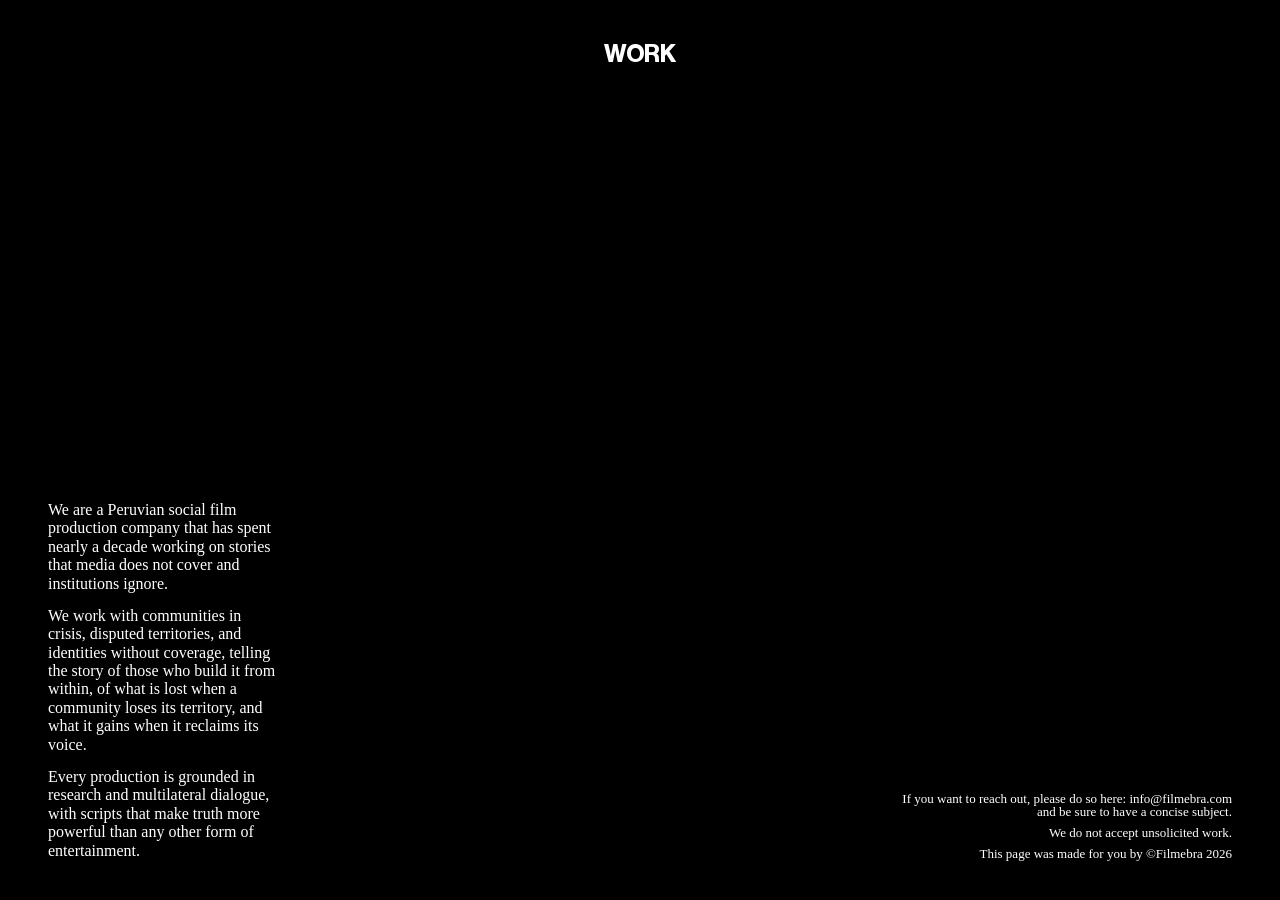
==== commit 52e3031e: "Update index.html" ====
--- a/index.html
+++ b/index.html
@@ -113,7 +113,7 @@
       margin-bottom: 0;
     }
 
-    @media (max-width: 768px) {
+    @media (max-width: 480px) {
       .video-bg-desktop {
         display: none;
       }
@@ -122,18 +122,27 @@
       }
       .overlay {
         padding: 32px 24px;
+        align-items: flex-start;
       }
-      .contact-text {
-        display: none;
+      .work-link {
+        align-self: center;
+        width: 100%;
+        text-align: center;
       }
       .bottom-row {
         flex-direction: column;
-        gap: 20px;
+        gap: 16px;
         align-items: flex-start;
       }
       .about-text {
         font-size: 12px;
-        max-width: 100%;
+        max-width: 60%;
+      }
+      .contact-text {
+        display: block;
+        text-align: left;
+        max-width: 60%;
+        font-size: 10px;
       }
     }
   </style>
